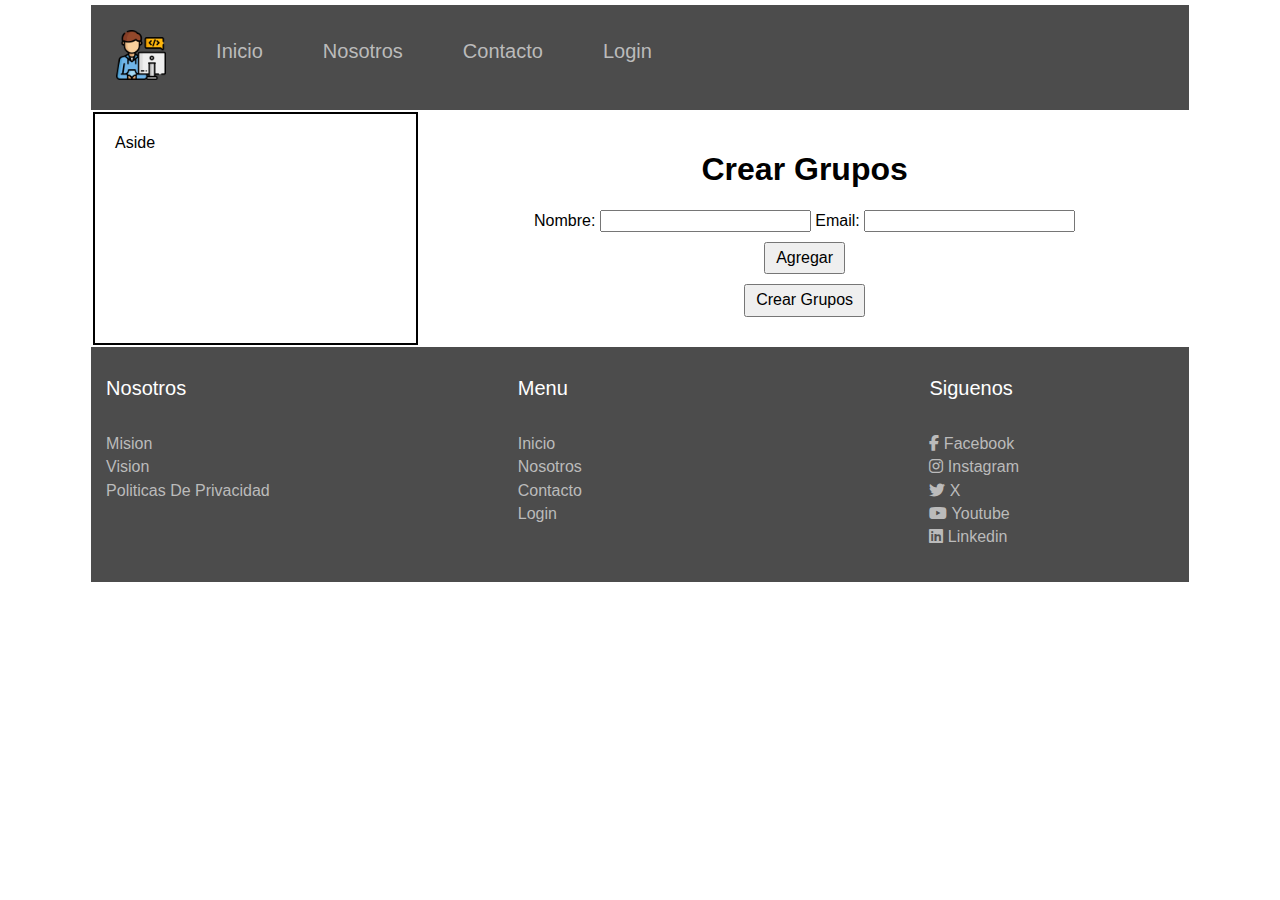
==== index.html @ ab0f19cb "commit" ====
<!DOCTYPE html>
<html lang="es">
    <head>
        <meta charset="UTF-8">
        <meta name="viewport" content="width=device-width, initial-scale=1.0">
        <!--Se linkea el favicon-->
        <link rel="icon" href="./src/nodejs.svg" type="image/x-icon"/>
        <!--Documentos de CSS Linkeado-->
        <link rel="stylesheet" href="./Design/normalized.css">
        <link rel="stylesheet" href="./Design/style.css"/>
        <link rel="stylesheet" href="https://cdnjs.cloudflare.com/ajax/libs/font-awesome/6.5.2/css/all.min.css">
        <!--Documento de JavaScrip Linkeado-->
        <script src="./Func/index.js"></script>
        <title>Proyecto Curso Fullstack Codo a Codo 2024</title>
    </head>
    <body>
        <div id="container">
            <header id="header">
                <nav id="nav">
                     <ul id="ul">
                        <li class="brand">
                            <img src="./src/grupo1.png" alt="grupo1">
                        </li>
                        <li><a href="index.html">Inicio</a></li>
                        <li><a href="./pages/nosotros.html">Nosotros</a></li>
                        <li><a href="./pages/contacto.html">Contacto</a></li>
                        <li><a href="./pages/login.html">Login</a></li>
                    </ul>
                </nav>
            </header>
            <main id="main">
                <aside id="aside">Aside</aside>
                <div class="form">
                    <h1>Crear Grupos</h1>
                    <form id="grupoForm">
                        <label for="nombre">Nombre:</label>
                        <input type="text" id="nombre" required>
                        <label for="email">Email:</label>
                        <input type="email" id="email" required>
                        <button type="submit">Agregar</button>
                    </form>
                    <button id="crearGrupo">Crear Grupos</button>
                    <div id="grupoVisualizacion"></div>
                </div>
            </main>
            
            <footer id="footer">
                <div id="containerfoot">
                    <div id="footer-rows">
                        <div id="footer-links">
                            <h4>Nosotros</h4>
                            <ul>
                                <li><a href="./pages/mision.html">Mision</a></li>
                                <li><a href="./pages/vision.html">Vision</a></li>
                                <li><a href="./pages/politicas.html">Politicas de privacidad</a></li>
                            </ul>
                        </div>
                        <div id="footer-links">
                            <h4>Menu</h4>
                            <ul id="ul">
                                <li><a href="./index.html">Inicio</a></li>
                                <li><a href="./pages/nosotros.html">Nosotros</a></li>
                                <li><a href="./pages/contacto.html">Contacto</a></li>
                                <li><a href="./pages/login.html">Login</a></li>
                            </ul>
                        </div>
                        <div id="footer-links">
                            <h4>Siguenos</h4>
                            <ul>
                                <li><a href="#"><i class="fab fa-facebook-f"></i> Facebook</a></li>
                                <li><a href="#"><i class="fab fa-instagram"></i> Instagram</a></li>
                                <li><a href="#"><i class="fab fa-twitter"></i> X</a></li>
                                <li><a href="#"><i class="fab fa-youtube"></i> Youtube</a></li>
                                <li><a href="#"><i class="fab fa-linkedin"></i> Linkedin</a></li>
                            </ul>
                        </div>
                    </div>
                </div>
            </footer>
        </div>
    </body>
</html>
---- Design/normalized.css ----
/*! normalize.css v8.0.1 | MIT License | github.com/necolas/normalize.css */

/* Document
   ========================================================================== */

/**
 * 1. Correct the line height in all browsers.
 * 2. Prevent adjustments of font size after orientation changes in iOS.
 */

 html {
    line-height: 1.15; /* 1 */
    -webkit-text-size-adjust: 100%; /* 2 */
  }
  
  /* Sections
     ========================================================================== */
  
  /**
   * Remove the margin in all browsers.
   */
  
  body {
    margin: 0;
  }
  
  /**
   * Render the `main` element consistently in IE.
   */
  
  main {
    display: block;
  }
  
  /**
   * Correct the font size and margin on `h1` elements within `section` and
   * `article` contexts in Chrome, Firefox, and Safari.
   */
  
  h1 {
    font-size: 2em;
    margin: 0.67em 0;
  }
  
  /* Grouping content
     ========================================================================== */
  
  /**
   * 1. Add the correct box sizing in Firefox.
   * 2. Show the overflow in Edge and IE.
   */
  
  hr {
    box-sizing: content-box; /* 1 */
    height: 0; /* 1 */
    overflow: visible; /* 2 */
  }
  
  /**
   * 1. Correct the inheritance and scaling of font size in all browsers.
   * 2. Correct the odd `em` font sizing in all browsers.
   */
  
  pre {
    font-family: monospace, monospace; /* 1 */
    font-size: 1em; /* 2 */
  }
  
  /* Text-level semantics
     ========================================================================== */
  
  /**
   * Remove the gray background on active links in IE 10.
   */
  
  a {
    background-color: transparent;
  }
  
  /**
   * 1. Remove the bottom border in Chrome 57-
   * 2. Add the correct text decoration in Chrome, Edge, IE, Opera, and Safari.
   */
  
  abbr[title] {
    border-bottom: none; /* 1 */
    text-decoration: underline; /* 2 */
    text-decoration: underline dotted; /* 2 */
  }
  
  /**
   * Add the correct font weight in Chrome, Edge, and Safari.
   */
  
  b,
  strong {
    font-weight: bolder;
  }
  
  /**
   * 1. Correct the inheritance and scaling of font size in all browsers.
   * 2. Correct the odd `em` font sizing in all browsers.
   */
  
  code,
  kbd,
  samp {
    font-family: monospace, monospace; /* 1 */
    font-size: 1em; /* 2 */
  }
  
  /**
   * Add the correct font size in all browsers.
   */
  
  small {
    font-size: 80%;
  }
  
  /**
   * Prevent `sub` and `sup` elements from affecting the line height in
   * all browsers.
   */
  
  sub,
  sup {
    font-size: 75%;
    line-height: 0;
    position: relative;
    vertical-align: baseline;
  }
  
  sub {
    bottom: -0.25em;
  }
  
  sup {
    top: -0.5em;
  }
  
  /* Embedded content
     ========================================================================== */
  
  /**
   * Remove the border on images inside links in IE 10.
   */
  
  img {
    border-style: none;
  }
  
  /* Forms
     ========================================================================== */
  
  /**
   * 1. Change the font styles in all browsers.
   * 2. Remove the margin in Firefox and Safari.
   */
  
  button,
  input,
  optgroup,
  select,
  textarea {
    font-family: inherit; /* 1 */
    font-size: 100%; /* 1 */
    line-height: 1.15; /* 1 */
    margin: 0; /* 2 */
  }
  
  /**
   * Show the overflow in IE.
   * 1. Show the overflow in Edge.
   */
  
  button,
  input { /* 1 */
    overflow: visible;
  }
  
  /**
   * Remove the inheritance of text transform in Edge, Firefox, and IE.
   * 1. Remove the inheritance of text transform in Firefox.
   */
  
  button,
  select { /* 1 */
    text-transform: none;
  }
  
  /**
   * Correct the inability to style clickable types in iOS and Safari.
   */
  
  button,
  [type="button"],
  [type="reset"],
  [type="submit"] {
    -webkit-appearance: button;
  }
  
  /**
   * Remove the inner border and padding in Firefox.
   */
  
  button::-moz-focus-inner,
  [type="button"]::-moz-focus-inner,
  [type="reset"]::-moz-focus-inner,
  [type="submit"]::-moz-focus-inner {
    border-style: none;
    padding: 0;
  }
  
  /**
   * Restore the focus styles unset by the previous rule.
   */
  
  button:-moz-focusring,
  [type="button"]:-moz-focusring,
  [type="reset"]:-moz-focusring,
  [type="submit"]:-moz-focusring {
    outline: 1px dotted ButtonText;
  }
  
  /**
   * Correct the padding in Firefox.
   */
  
  fieldset {
    padding: 0.35em 0.75em 0.625em;
  }
  
  /**
   * 1. Correct the text wrapping in Edge and IE.
   * 2. Correct the color inheritance from `fieldset` elements in IE.
   * 3. Remove the padding so developers are not caught out when they zero out
   *    `fieldset` elements in all browsers.
   */
  
  legend {
    box-sizing: border-box; /* 1 */
    color: inherit; /* 2 */
    display: table; /* 1 */
    max-width: 100%; /* 1 */
    padding: 0; /* 3 */
    white-space: normal; /* 1 */
  }
  
  /**
   * Add the correct vertical alignment in Chrome, Firefox, and Opera.
   */
  
  progress {
    vertical-align: baseline;
  }
  
  /**
   * Remove the default vertical scrollbar in IE 10+.
   */
  
  textarea {
    overflow: auto;
  }
  
  /**
   * 1. Add the correct box sizing in IE 10.
   * 2. Remove the padding in IE 10.
   */
  
  [type="checkbox"],
  [type="radio"] {
    box-sizing: border-box; /* 1 */
    padding: 0; /* 2 */
  }
  
  /**
   * Correct the cursor style of increment and decrement buttons in Chrome.
   */
  
  [type="number"]::-webkit-inner-spin-button,
  [type="number"]::-webkit-outer-spin-button {
    height: auto;
  }
  
  /**
   * 1. Correct the odd appearance in Chrome and Safari.
   * 2. Correct the outline style in Safari.
   */
  
  [type="search"] {
    -webkit-appearance: textfield; /* 1 */
    outline-offset: -2px; /* 2 */
  }
  
  /**
   * Remove the inner padding in Chrome and Safari on macOS.
   */
  
  [type="search"]::-webkit-search-decoration {
    -webkit-appearance: none;
  }
  
  /**
   * 1. Correct the inability to style clickable types in iOS and Safari.
   * 2. Change font properties to `inherit` in Safari.
   */
  
  ::-webkit-file-upload-button {
    -webkit-appearance: button; /* 1 */
    font: inherit; /* 2 */
  }
  
  /* Interactive
     ========================================================================== */
  
  /*
   * Add the correct display in Edge, IE 10+, and Firefox.
   */
  
  details {
    display: block;
  }
  
  /*
   * Add the correct display in all browsers.
   */
  
  summary {
    display: list-item;
  }
  
  /* Misc
     ========================================================================== */
  
  /**
   * Add the correct display in IE 10+.
   */
  
  template {
    display: none;
  }
  
  /**
   * Add the correct display in IE 10.
   */
  
  [hidden] {
    display: none;
  }
---- Design/style.css ----
*{
    margin: 0;
    padding: 0;
    box-sizing:border-box;
    list-style: none;
}

body{
    font-family: sans-serif;
    text-transform: capitalize;
}
#container{
    display: flex;
    flex-flow: column;
    width: 93%;
    margin: 0 auto;
    padding: 5px;
}

#header {
    background: rgba(0,0,0,0.7);
    width: 93%;
    z-index: 100;
    display: flex;
    justify-content: space-between;
    align-items: center;
    margin: 0 auto;
}

nav {
    float: left;
    margin: 5px;
}

nav ul {
    list-style: none;
    overflow: hidden;
}

nav ul li {
    float: left;
    font-family: Arial, Helvetica, sans-serif;;
    font-size: 20px;
}

nav ul li a {
    display: block; 
    padding: 30px;
    color: #bbbbbb;
    text-decoration: none;
    transition: all .3s ease;
}

nav ul li a:hover {
    background: #eca023;
    padding-left: 35px;
    color: #fff;

}


#main{
    display: grid;
    width: 93%;
    margin: 0 auto;
    grid-template-columns: 30% 70%;

}

.form{
    max-width: 600px;
    margin: 0 auto;
    padding: 20px;
    text-align: center;
}

input, button {
    margin-bottom: 10px;
}


button {
    padding: 5px 10px;
}

.group {
    border: 1px solid #ccc;
    padding: 10px;
    margin-bottom: 10px;
}
#aside{
    padding: 20px;
    margin: 2px;
    border: 2px solid black;
}

#principal{
    padding: 20px;
    margin: 2px;
    border: 2px solid black;
}

#footer{
    background: rgba(0,0,0,0.7);
    width: 93%;
    padding: auto;
    align-items: center;
    margin: 0 auto;
}

#containerfoot{
    max-width: 1200px;
    margin: 0 auto;

}

#footer-rows{
    display: flex;
    flex-wrap: wrap;
    justify-content: space-between;
}

#footer-links{
    width: 25%;
    padding: 30px 15px;
}

#footer-links h4{
    font-size: 20px;
    color: #fff;
    margin-bottom: 25px;
    font-weight: 500;
    padding-bottom: 10px;
    display: inline-block;
}

#footer-links ul li a{
    font-size: 16px;
    color: #bbbbbb ;
    text-decoration: none;
    display: block;
    margin-bottom: 5px;
    transition: all .50s ease;
}

#footer-links ul li a:hover {
    background: #eca023;
    padding-left: 6px;
    color: #fff;
}

.brand img{
    width: 70px;
    padding: 10px;
    margin: 10px;
    
}
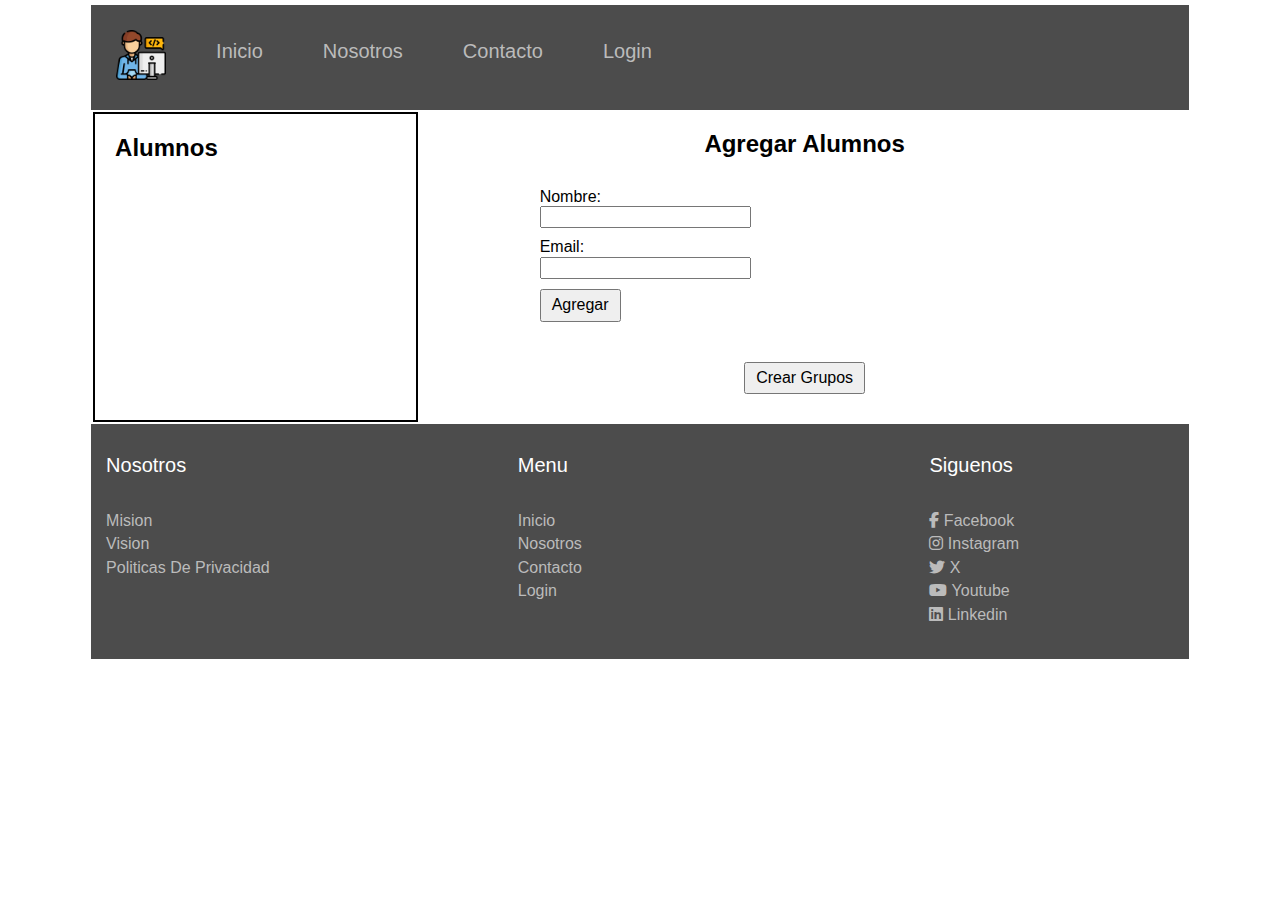
==== commit 19cccf26: "Funciones" ====
--- a/index.html
+++ b/index.html
@@ -29,18 +29,20 @@
                 </nav>
             </header>
             <main id="main">
-                <aside id="aside">Aside</aside>
+                <aside id="aside">
+                    <h2>Alumnos</h2>
+                    <div id="alumnos"></div>
+                </aside>
                 <div class="form">
-                    <h1>Crear Grupos</h1>
-                    <form id="grupoForm">
-                        <label for="nombre">Nombre:</label>
-                        <input type="text" id="nombre" required>
-                        <label for="email">Email:</label>
-                        <input type="email" id="email" required>
-                        <button type="submit">Agregar</button>
-                    </form>
-                    <button id="crearGrupo">Crear Grupos</button>
-                    <div id="grupoVisualizacion"></div>
+                    <h2>Agregar Alumnos</h2>
+                        <form id="grupoForm">
+                            <label for="nombre">Nombre:</label>
+                            <input type="text" id="nombre" required>
+                            <label for="email">Email:</label>
+                            <input type="email" id="email" required>
+                            <button id="bagregar" onclick="agregarAlumnos()">Agregar</button>
+                        </form>
+                    <button id="crearGrupo" onclick="grupoVisualizacion()">Crear Grupos</button>
                 </div>
             </main>
             
@@ -78,5 +80,6 @@
                 </div>
             </footer>
         </div>
+
     </body>
 </html>
--- a/Design/style.css
+++ b/Design/style.css
@@ -156,3 +156,9 @@
     
 }
 
+#grupoForm{
+    width: 25%;
+    padding: 30px 15px;
+    display: flex;
+    flex-wrap: wrap;
+}
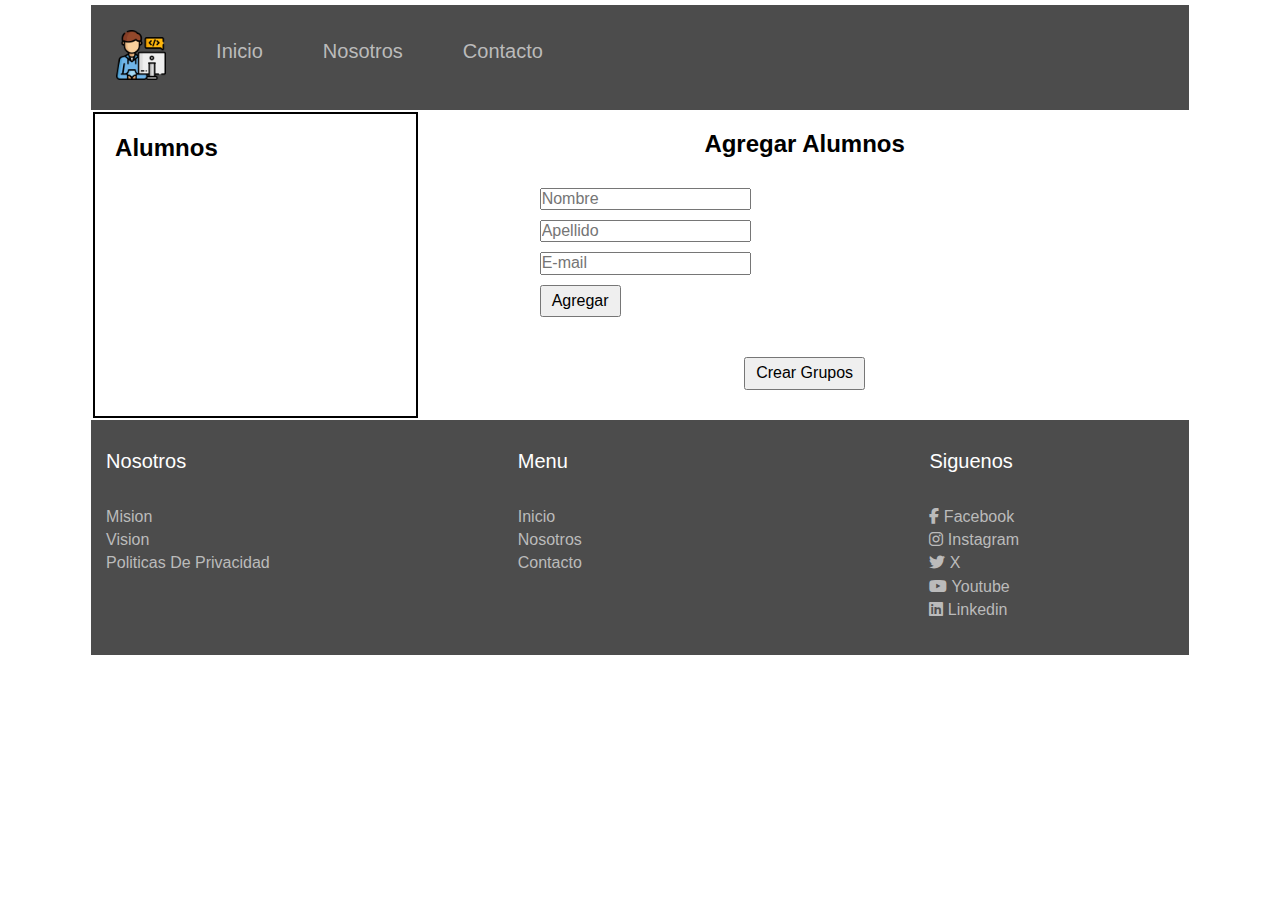
==== commit 1041c6ac: "commit 2" ====
--- a/index.html
+++ b/index.html
@@ -24,22 +24,24 @@
                         <li><a href="index.html">Inicio</a></li>
                         <li><a href="./pages/nosotros.html">Nosotros</a></li>
                         <li><a href="./pages/contacto.html">Contacto</a></li>
-                        <li><a href="./pages/login.html">Login</a></li>
+                        <!--<li><a href="./pages/login.html">Login</a></li>-->
                     </ul>
                 </nav>
             </header>
             <main id="main">
                 <aside id="aside">
                     <h2>Alumnos</h2>
-                    <div id="alumnos"></div>
+                    <br>
+                    <div id="nombreM"></div>
+                    <div id="apellidoM"></div>
+                    <div id="emailM"></div>
                 </aside>
                 <div class="form">
                     <h2>Agregar Alumnos</h2>
                         <form id="grupoForm">
-                            <label for="nombre">Nombre:</label>
-                            <input type="text" id="nombre" required>
-                            <label for="email">Email:</label>
-                            <input type="email" id="email" required>
+                            <input type="text" id="nombre" placeholder="Nombre" required>
+                            <input type="text" id="apellido" placeholder="Apellido" required>
+                            <input type="email" id="email" placeholder="E-mail" required>
                             <button id="bagregar" onclick="agregarAlumnos()">Agregar</button>
                         </form>
                     <button id="crearGrupo" onclick="grupoVisualizacion()">Crear Grupos</button>
@@ -63,7 +65,7 @@
                                 <li><a href="./index.html">Inicio</a></li>
                                 <li><a href="./pages/nosotros.html">Nosotros</a></li>
                                 <li><a href="./pages/contacto.html">Contacto</a></li>
-                                <li><a href="./pages/login.html">Login</a></li>
+                                <!--<li><a href="./pages/login.html">Login</a></li>-->
                             </ul>
                         </div>
                         <div id="footer-links">
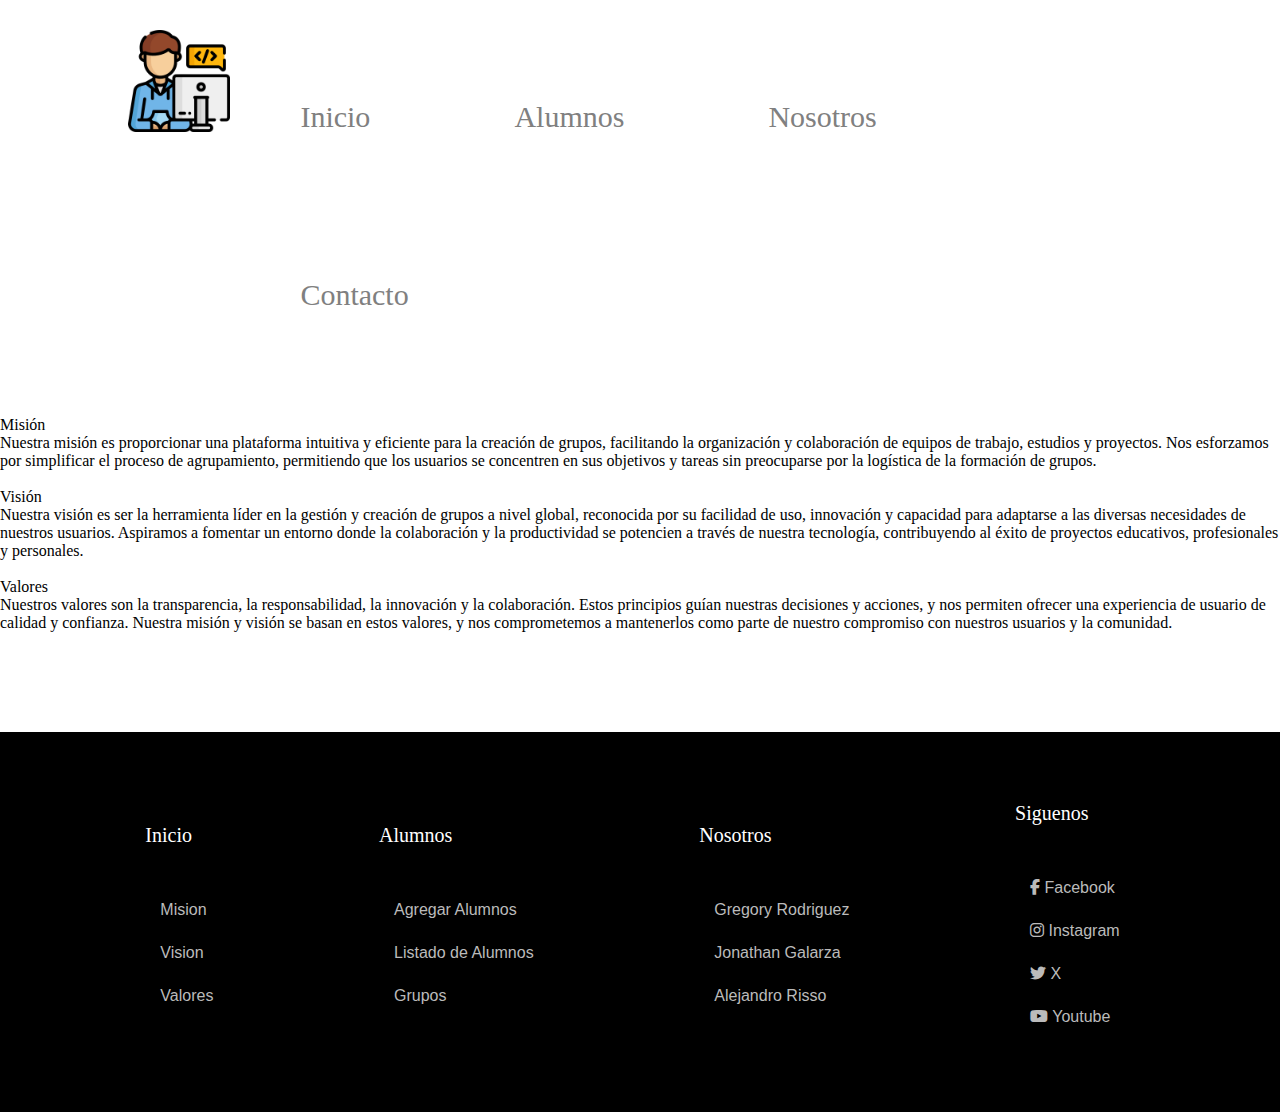
==== commit 7d650999: "Diseño" ====
--- a/index.html
+++ b/index.html
@@ -4,84 +4,108 @@
         <meta charset="UTF-8">
         <meta name="viewport" content="width=device-width, initial-scale=1.0">
         <!--Se linkea el favicon-->
-        <link rel="icon" href="./src/nodejs.svg" type="image/x-icon"/>
+        <link rel="icon" href="/src/nodejs.svg" type="image/x-icon"/>
         <!--Documentos de CSS Linkeado-->
-        <link rel="stylesheet" href="./Design/normalized.css">
-        <link rel="stylesheet" href="./Design/style.css"/>
+        <link rel="stylesheet" href="/Design/style.css"/>
         <link rel="stylesheet" href="https://cdnjs.cloudflare.com/ajax/libs/font-awesome/6.5.2/css/all.min.css">
-        <!--Documento de JavaScrip Linkeado-->
-        <script src="./Func/index.js"></script>
         <title>Proyecto Curso Fullstack Codo a Codo 2024</title>
     </head>
     <body>
         <div id="container">
             <header id="header">
                 <nav id="nav">
-                     <ul id="ul">
-                        <li class="brand">
-                            <img src="./src/grupo1.png" alt="grupo1">
-                        </li>
-                        <li><a href="index.html">Inicio</a></li>
-                        <li><a href="./pages/nosotros.html">Nosotros</a></li>
-                        <li><a href="./pages/contacto.html">Contacto</a></li>
+                        <img class="logo" src="/src/grupo1.png" alt="logo">
+                    <ul id="ul">
+                        <li><a href="../index.html">Inicio</a></li>
+                            <ul class="sub1">
+                                <li><a href="../index.html#Mision">Misión</a></li>
+                                <li><a href="../index.html#Vision">Visión</a></li>
+                                <li><a href="../index.html#Valores">Valores</a></li>
+                            </ul>
+                        <li><a href="/pages/alumnos.html">Alumnos</a></li>
+                            <ul class="sub1">
+                                <li><a href="/pages/alumnos.html">Agregar</a></li>
+                                <li><a href="#">Modificar</a></li>
+                                <li><a href="#">Eliminar</a></li>
+                                <li><a href="/pages/grupos.html">Grupos</a></li></li>
+                            </ul>
+                        <li><a href="/pages/nosotros.html">Nosotros</a></li>
+                            <ul class="sub1">
+                                <li><a href="/pages/nosotros.html#Gregory">Gregory Rodriguez</a></li>
+                                <li><a href="/pages/nosotros.html#Jonathan">Jonathan Galarza</a></li>
+                                <li><a href="/pages/nosotros.html#Alejandro">Alejandro Risso</a></li>
+                            </ul>
+                            
+                        <li><a href="/pages/contacto.html">Contacto</a></li>
                         <!--<li><a href="./pages/login.html">Login</a></li>-->
                     </ul>
                 </nav>
             </header>
             <main id="main">
-                <aside id="aside">
-                    <h2>Alumnos</h2>
-                    <br>
-                    <div id="nombreM"></div>
-                    <div id="apellidoM"></div>
-                    <div id="emailM"></div>
-                </aside>
-                <div class="form">
-                    <h2>Agregar Alumnos</h2>
-                        <form id="grupoForm">
-                            <input type="text" id="nombre" placeholder="Nombre" required>
-                            <input type="text" id="apellido" placeholder="Apellido" required>
-                            <input type="email" id="email" placeholder="E-mail" required>
-                            <button id="bagregar" onclick="agregarAlumnos()">Agregar</button>
-                        </form>
-                    <button id="crearGrupo" onclick="grupoVisualizacion()">Crear Grupos</button>
-                </div>
+                <section id="seccion">
+                    <article>Misión</article>
+                        <p>Nuestra misión es proporcionar una plataforma intuitiva y eficiente para la creación de
+                        grupos, facilitando la organización y colaboración de equipos de trabajo, estudios y
+                        proyectos. Nos esforzamos por simplificar el proceso de agrupamiento, permitiendo que los
+                        usuarios se concentren en sus objetivos y tareas sin preocuparse por la logística de la
+                        formación de grupos.</p>
+                        <br>
+                    <article>Visión</article>
+                        <p>Nuestra visión es ser la herramienta líder en la gestión y creación de grupos a nivel global,
+                        reconocida por su facilidad de uso, innovación y capacidad para adaptarse a las diversas necesidades
+                        de nuestros usuarios. Aspiramos a fomentar un entorno donde la colaboración y la productividad se
+                        potencien a través de nuestra tecnología, contribuyendo al éxito de proyectos educativos,
+                        profesionales y personales.</p>
+                        <br>
+                    <article>Valores</article>
+                        <p>Nuestros valores son la transparencia, la responsabilidad, la innovación y la colaboración.
+                        Estos principios guían nuestras decisiones y acciones, y nos permiten ofrecer una experiencia de
+                        usuario de calidad y confianza. Nuestra misión y visión se basan en estos valores, y nos
+                        comprometemos a mantenerlos como parte de nuestro compromiso con nuestros usuarios y la
+                        comunidad.</p>
+                </section>
             </main>
             
             <footer id="footer">
                 <div id="containerfoot">
-                    <div id="footer-rows">
-                        <div id="footer-links">
-                            <h4>Nosotros</h4>
-                            <ul>
-                                <li><a href="./pages/mision.html">Mision</a></li>
-                                <li><a href="./pages/vision.html">Vision</a></li>
-                                <li><a href="./pages/politicas.html">Politicas de privacidad</a></li>
-                            </ul>
-                        </div>
-                        <div id="footer-links">
-                            <h4>Menu</h4>
-                            <ul id="ul">
-                                <li><a href="./index.html">Inicio</a></li>
-                                <li><a href="./pages/nosotros.html">Nosotros</a></li>
-                                <li><a href="./pages/contacto.html">Contacto</a></li>
-                                <!--<li><a href="./pages/login.html">Login</a></li>-->
-                            </ul>
-                        </div>
-                        <div id="footer-links">
-                            <h4>Siguenos</h4>
-                            <ul>
-                                <li><a href="#"><i class="fab fa-facebook-f"></i> Facebook</a></li>
-                                <li><a href="#"><i class="fab fa-instagram"></i> Instagram</a></li>
-                                <li><a href="#"><i class="fab fa-twitter"></i> X</a></li>
-                                <li><a href="#"><i class="fab fa-youtube"></i> Youtube</a></li>
-                                <li><a href="#"><i class="fab fa-linkedin"></i> Linkedin</a></li>
-                            </ul>
-                        </div>
+                    <div id="footer-links">
+                        <h4>Inicio</h4>
+                        <ul>
+                            <li><a href="/index.html#Mision">Mision</a></li>
+                            <li><a href="/index.html#Vision">Vision</a></li>
+                            <li><a href="/index.html#Valores">Valores</a></li>
+                        </ul>
+                    </div>
+                    <div id="footer-links">
+                        <h4>Alumnos</h4>
+                        <ul>
+                            <li><a href="/pages/alumnos.html">Agregar Alumnos</a></li>
+                            <li><a href="/pages/alumnos.html#Listado">Listado de Alumnos</a></li>
+                            <li><a href="/pages/alumnos.html#Grupos">Grupos</a></li>
+                            <!--<li><a href="./pages/login.html">Login</a></li>-->
+                        </ul>
+                    </div>
+                    <div id="footer-links">
+                        <h4>Nosotros</h4>
+                        <ul>
+                            <li><a href="#">Gregory Rodriguez</a></li>
+                            <li><a href="#">Jonathan Galarza</a></li>
+                            <li><a href="#">Alejandro Risso</a></li>
+                        </ul>
+                    </div>
+                    <div id="footer-links">
+                        <h4>Siguenos</h4>
+                        <ul>
+                            <li><a href="#"><i class="fab fa-facebook-f"></i> Facebook</a></li>
+                            <li><a href="#"><i class="fab fa-instagram"></i> Instagram</a></li>
+                            <li><a href="#"><i class="fab fa-twitter"></i> X</a></li>
+                            <li><a href="#"><i class="fab fa-youtube"></i> Youtube</a></li>
+                        </ul>
                     </div>
                 </div>
             </footer>
         </div>
-
+        <!--Documento de JavaScrip Linkeado-->
+        <script src="/Func/index.js"></script>
     </body>
 </html>
--- a/Design/style.css
+++ b/Design/style.css
@@ -2,85 +2,137 @@
     margin: 0;
     padding: 0;
     box-sizing:border-box;
+}
+
+
+#grupoForm{
+    width: 80%;
+    padding: 30px;
+    background: #24303c;
+    margin: auto;
+    margin-top: 50px;
+    border-radius: 4px;
+    font-family:'Times New Roman', Times, serif;
+    color: white;
+    box-shadow: 7px 13px 37px #000;
+}
+
+#grupoForm h2{
+    font-size: 22px;
+    margin: auto;
+    padding-bottom: 30px;
+}
+
+#grupoForm p{
+    height: 50px;
+    margin: auto;
+    text-align: center;
+    font-size: 15px;
+    line-height: 40px;
+}
+
+#grupoForm a{
+    color: white;
+    text-decoration: underline;
+}
+
+#grupoForm a:hover{
+    color: white;
+    text-decoration: underline;
+}
+
+#bagregar, #crearGrupo, #btEnviar{
+    width: 100%;
+    padding: 12px;
+    background: #1f53c5;
+    border: none;
+    margin: 16px;
+    border-radius: 4px;
+    color: #bbbbbb;;
+    font-size: 16px;
+    cursor: pointer;
+    transition: all .2s ease;
+}
+
+#bagregar:hover{
+    color: white;
+}
+
+#crearGrupo:hover{
+    color: white;
+}
+
+#btEnviar:hover{
+    color: white;
+}
+
+#nombre, #apellido, #email, #consulta{
+    width: 100%;
+    background: #24303c;
+    padding: 10px;
+    border-radius: 4px;
+    margin-bottom: 20px;
+    border: 1px solid #1f53c5;
+    font-family:'Times New Roman', Times, serif ;
+    font-size: 18px;
+}
+
+#container{
+    display: flex;
+    flex-flow: column;
+    width: 100%;
+}
+
+#header {
+    display: flex;
+    align-items: center;
+    flex-wrap: wrap;
+    padding: 30px 10%;
+}
+
+.logo{
+    width: 10%;
+    height: 10%;
+    cursor: pointer;
+}
+
+.logo img{
+    width: 100%;
+    height: 100px;
+    margin: 100px;
+}
+
+#nav{
+    display: flex;
+    flex-wrap: wrap;
+    flex-flow: row;
+}
+
+#nav ul{
     list-style: none;
 }
 
-body{
-    font-family: sans-serif;
-    text-transform: capitalize;
-}
-#container{
-    display: flex;
-    flex-flow: column;
-    width: 93%;
-    margin: 0 auto;
-    padding: 5px;
-}
-
-#header {
-    background: rgba(0,0,0,0.7);
-    width: 93%;
-    z-index: 100;
-    display: flex;
-    justify-content: space-between;
-    align-items: center;
-    margin: 0 auto;
-}
-
-nav {
+#nav ul li{
+    display: inline-block;
+    padding: 40px;
+    margin: 10px;
+    transition: all .2s ease;
+    border-radius: 10px;
+}
+
+
+#nav ul li a{
     float: left;
-    margin: 5px;
-}
-
-nav ul {
-    list-style: none;
-    overflow: hidden;
-}
-
-nav ul li {
-    float: left;
-    font-family: Arial, Helvetica, sans-serif;;
-    font-size: 20px;
-}
-
-nav ul li a {
-    display: block; 
-    padding: 30px;
-    color: #bbbbbb;
-    text-decoration: none;
-    transition: all .3s ease;
-}
-
-nav ul li a:hover {
-    background: #eca023;
-    padding-left: 35px;
-    color: #fff;
-
-}
-
-
-#main{
-    display: grid;
-    width: 93%;
-    margin: 0 auto;
-    grid-template-columns: 30% 70%;
-
-}
-
-.form{
-    max-width: 600px;
-    margin: 0 auto;
-    padding: 20px;
-    text-align: center;
-}
-
-input, button {
-    margin-bottom: 10px;
-}
-
-
-button {
-    padding: 5px 10px;
+    font-size: 30px;
+    margin: 20px;
+    text-decoration: none;
+    color: gray;
+    transition: all .1s ease;
+}
+
+#nav ul li a:hover{
+    color: #000;
+    text-decoration: none;
 }
 
 .group {
@@ -88,41 +140,42 @@
     padding: 10px;
     margin-bottom: 10px;
 }
-#aside{
-    padding: 20px;
-    margin: 2px;
-    border: 2px solid black;
-}
 
 #principal{
     padding: 20px;
     margin: 2px;
     border: 2px solid black;
-}
+    width: auto;
+}
+
+
 
 #footer{
-    background: rgba(0,0,0,0.7);
-    width: 93%;
-    padding: auto;
+    background: #000;
+    margin-top: 100px;
+    text-decoration: none;
+}
+
+#containerfoot{
+    display: flex;
+    justify-content:space-around;
     align-items: center;
-    margin: 0 auto;
-}
-
-#containerfoot{
-    max-width: 1200px;
-    margin: 0 auto;
-
-}
-
-#footer-rows{
-    display: flex;
-    flex-wrap: wrap;
-    justify-content: space-between;
-}
-
-#footer-links{
-    width: 25%;
-    padding: 30px 15px;
+    padding: 20px;
+    flex-flow: wrap;
+    margin: 50px;
+}
+
+
+#footer-links ul{
+    list-style: none;
+    overflow: hidden;
+}
+
+#footer-links ul li {
+    font-family: Arial, Helvetica, sans-serif;;
+    font-size: 20px;
+    padding: 5px;
+    margin: 10px;
 }
 
 #footer-links h4{
@@ -138,22 +191,16 @@
     font-size: 16px;
     color: #bbbbbb ;
     text-decoration: none;
-    display: block;
+
     margin-bottom: 5px;
     transition: all .50s ease;
 }
 
 #footer-links ul li a:hover {
-    background: #eca023;
+    background: #1f53c5;
     padding-left: 6px;
     color: #fff;
-}
-
-.brand img{
-    width: 70px;
-    padding: 10px;
-    margin: 10px;
-    
+    text-decoration: none;
 }
 
 #grupoForm{
@@ -162,3 +209,41 @@
     display: flex;
     flex-wrap: wrap;
 }
+
+#main{
+    display: flex;
+}
+
+#aside{
+    width: auto;
+    margin-left: 150px;
+}
+
+#aside ul{
+    list-style: none;
+}
+
+#aside ul li {
+    display: block;
+    transition: all .2s ease;
+}
+
+
+#aside ul li a{
+    padding: 30px;
+    margin: 30px;
+    display: block;
+    text-decoration: none;
+    color: #ccc;
+    background: #1f53c5;
+    transition: all .1s ease;
+    border-radius: 20px;
+}
+
+#aside ul li a:hover{
+    color: #fff;
+}
+
+.sub1{
+    display: none;
+}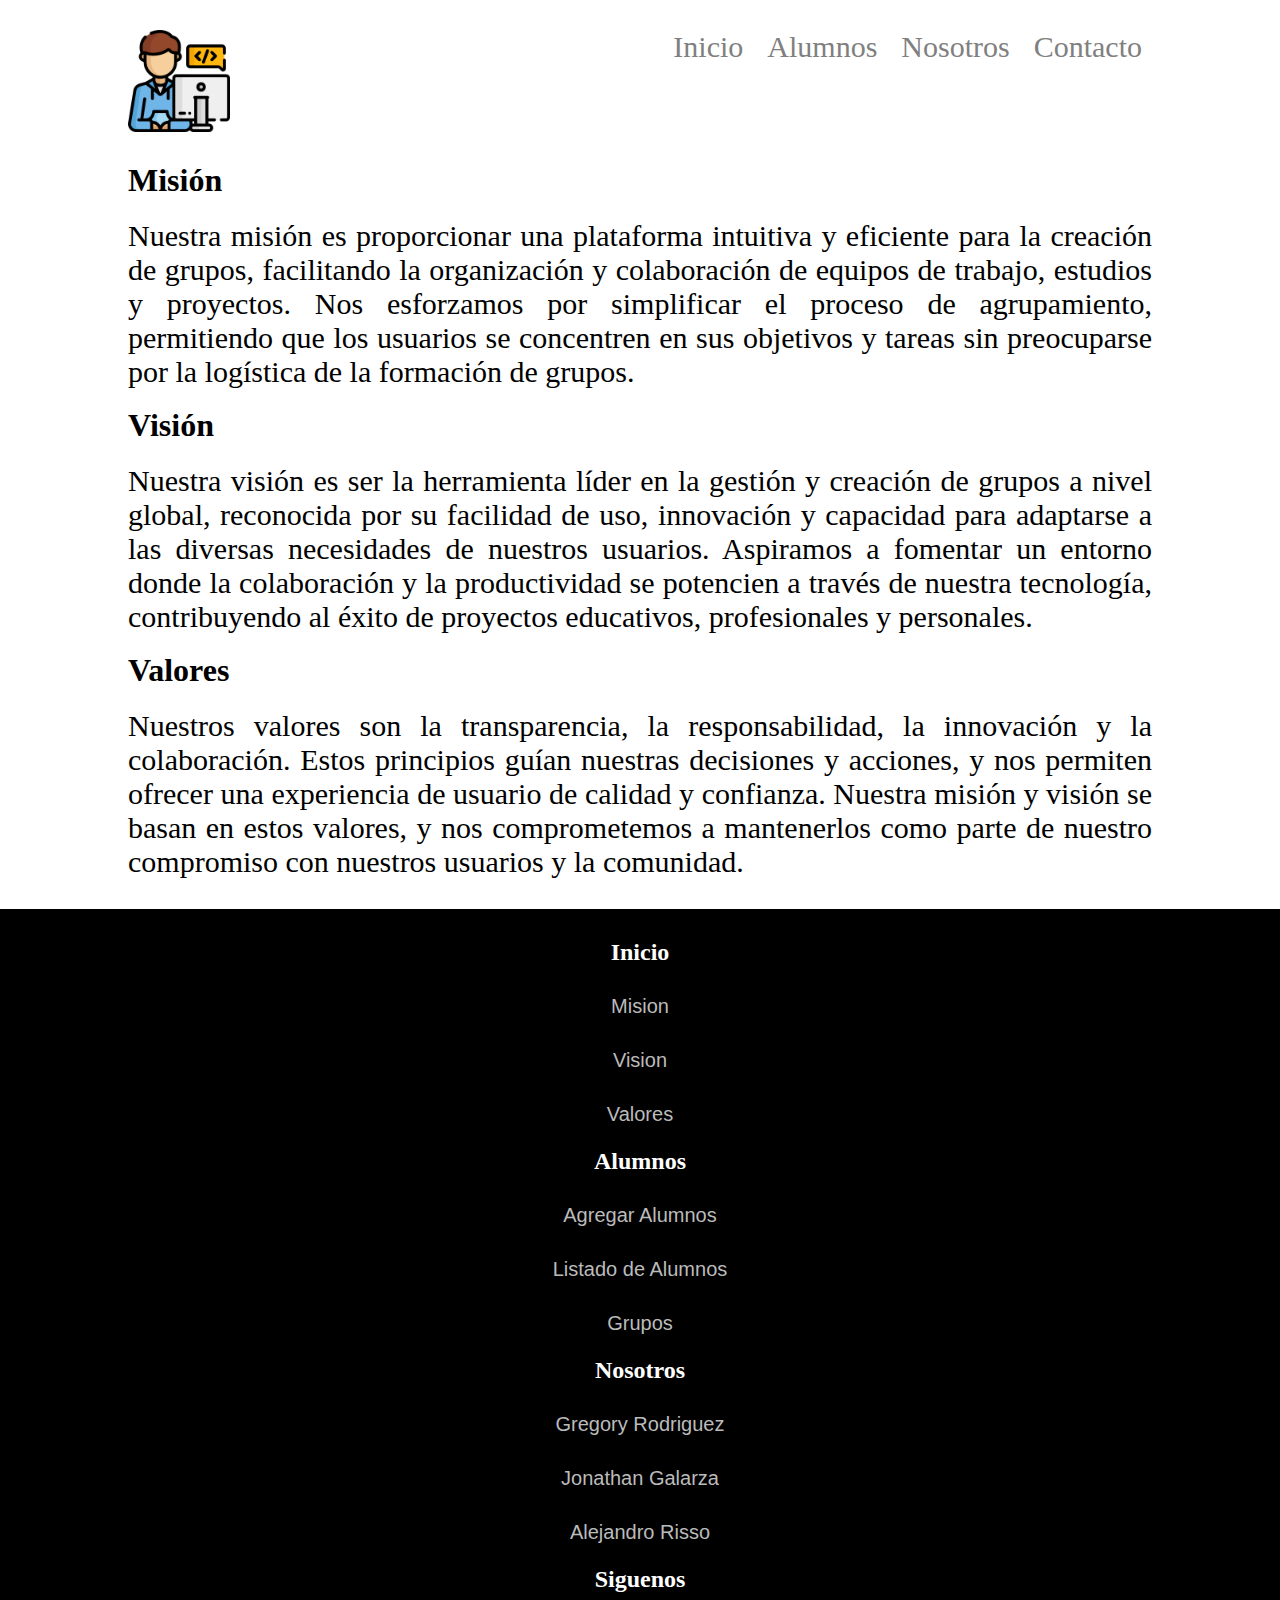
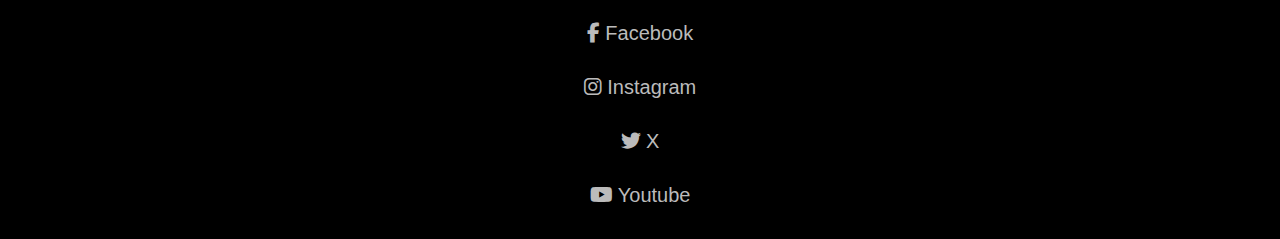
==== commit b34ffc83: "Merge pull request #8 from kniball4726/Jonathan" ====
--- a/index.html
+++ b/index.html
@@ -4,33 +4,33 @@
         <meta charset="UTF-8">
         <meta name="viewport" content="width=device-width, initial-scale=1.0">
         <!--Se linkea el favicon-->
-        <link rel="icon" href="/src/nodejs.svg" type="image/x-icon"/>
+        <link rel="icon" href="/src/grupo1.png" type="image/x-icon"/>
         <!--Documentos de CSS Linkeado-->
         <link rel="stylesheet" href="/Design/style.css"/>
         <link rel="stylesheet" href="https://cdnjs.cloudflare.com/ajax/libs/font-awesome/6.5.2/css/all.min.css">
-        <title>Proyecto Curso Fullstack Codo a Codo 2024</title>
+        <title>AlumnAPP</title>
     </head>
     <body>
         <div id="container">
             <header id="header">
                 <nav id="nav">
                         <img class="logo" src="/src/grupo1.png" alt="logo">
-                    <ul id="ul">
+                    <ul>
                         <li><a href="../index.html">Inicio</a></li>
-                            <ul class="sub1">
+                            <ul>
                                 <li><a href="../index.html#Mision">Misión</a></li>
                                 <li><a href="../index.html#Vision">Visión</a></li>
                                 <li><a href="../index.html#Valores">Valores</a></li>
                             </ul>
                         <li><a href="/pages/alumnos.html">Alumnos</a></li>
-                            <ul class="sub1">
+                            <ul>
                                 <li><a href="/pages/alumnos.html">Agregar</a></li>
                                 <li><a href="#">Modificar</a></li>
                                 <li><a href="#">Eliminar</a></li>
                                 <li><a href="/pages/grupos.html">Grupos</a></li></li>
                             </ul>
                         <li><a href="/pages/nosotros.html">Nosotros</a></li>
-                            <ul class="sub1">
+                            <ul>
                                 <li><a href="/pages/nosotros.html#Gregory">Gregory Rodriguez</a></li>
                                 <li><a href="/pages/nosotros.html#Jonathan">Jonathan Galarza</a></li>
                                 <li><a href="/pages/nosotros.html#Alejandro">Alejandro Risso</a></li>
@@ -43,21 +43,21 @@
             </header>
             <main id="main">
                 <section id="seccion">
-                    <article>Misión</article>
+                    <article id="Mision"><h1>Misión</h1></article>
                         <p>Nuestra misión es proporcionar una plataforma intuitiva y eficiente para la creación de
                         grupos, facilitando la organización y colaboración de equipos de trabajo, estudios y
                         proyectos. Nos esforzamos por simplificar el proceso de agrupamiento, permitiendo que los
                         usuarios se concentren en sus objetivos y tareas sin preocuparse por la logística de la
                         formación de grupos.</p>
                         <br>
-                    <article>Visión</article>
+                    <article id="Vision"><h1>Visión</h1></article>
                         <p>Nuestra visión es ser la herramienta líder en la gestión y creación de grupos a nivel global,
                         reconocida por su facilidad de uso, innovación y capacidad para adaptarse a las diversas necesidades
                         de nuestros usuarios. Aspiramos a fomentar un entorno donde la colaboración y la productividad se
                         potencien a través de nuestra tecnología, contribuyendo al éxito de proyectos educativos,
                         profesionales y personales.</p>
                         <br>
-                    <article>Valores</article>
+                    <article id="Valores"><h1>Valores</h1></article>
                         <p>Nuestros valores son la transparencia, la responsabilidad, la innovación y la colaboración.
                         Estos principios guían nuestras decisiones y acciones, y nos permiten ofrecer una experiencia de
                         usuario de calidad y confianza. Nuestra misión y visión se basan en estos valores, y nos
@@ -71,9 +71,9 @@
                     <div id="footer-links">
                         <h4>Inicio</h4>
                         <ul>
-                            <li><a href="/index.html#Mision">Mision</a></li>
-                            <li><a href="/index.html#Vision">Vision</a></li>
-                            <li><a href="/index.html#Valores">Valores</a></li>
+                            <li><a href="#Mision">Mision</a></li>
+                            <li><a href="#Vision">Vision</a></li>
+                            <li><a href="#Valores">Valores</a></li>
                         </ul>
                     </div>
                     <div id="footer-links">
--- a/Design/style.css
+++ b/Design/style.css
@@ -1,3 +1,5 @@
+@media (max-width: 480px){
+    
 *{
     margin: 0;
     padding: 0;
@@ -84,28 +86,23 @@
 }
 
 #header {
-    display: flex;
-    align-items: center;
-    flex-wrap: wrap;
     padding: 30px 10%;
 }
 
 .logo{
     width: 10%;
     height: 10%;
-    cursor: pointer;
 }
 
 .logo img{
-    width: 100%;
-    height: 100px;
-    margin: 100px;
+    width: 10%;
 }
 
 #nav{
     display: flex;
-    flex-wrap: wrap;
     flex-flow: row;
+    justify-content: space-between;
+    width: 100%;
 }
 
 #nav ul{
@@ -113,18 +110,17 @@
 }
 
 #nav ul li{
-    display: inline-block;
-    padding: 40px;
+    display: inline;
+    padding: 5px;
+    margin: 5px;
+}
+
+
+#nav ul li a{
+
+    text-align: justify;
+    font-size: 10px;
     margin: 10px;
-    transition: all .2s ease;
-    border-radius: 10px;
-}
-
-
-#nav ul li a{
-    float: left;
-    font-size: 30px;
-    margin: 20px;
     text-decoration: none;
     color: gray;
     transition: all .1s ease;
@@ -132,7 +128,7 @@
 
 #nav ul li a:hover{
     color: #000;
-    text-decoration: none;
+    font-size: 12px;
 }
 
 .group {
@@ -151,48 +147,45 @@
 
 
 #footer{
+    width: 100%;
     background: #000;
-    margin-top: 100px;
+    margin: auto;
     text-decoration: none;
 }
 
 #containerfoot{
-    display: flex;
-    justify-content:space-around;
-    align-items: center;
+    text-align: center;
     padding: 20px;
-    flex-flow: wrap;
-    margin: 50px;
+    margin: auto;
 }
 
 
 #footer-links ul{
+    margin: auto;
     list-style: none;
-    overflow: hidden;
 }
 
 #footer-links ul li {
     font-family: Arial, Helvetica, sans-serif;;
     font-size: 20px;
     padding: 5px;
-    margin: 10px;
+    margin: auto;
 }
 
 #footer-links h4{
+    padding: 10px;
+    margin: auto;
     font-size: 20px;
     color: #fff;
-    margin-bottom: 25px;
-    font-weight: 500;
-    padding-bottom: 10px;
-    display: inline-block;
+    display: block;
 }
 
 #footer-links ul li a{
+    margin: auto;
+    padding: 30px;
     font-size: 16px;
     color: #bbbbbb ;
     text-decoration: none;
-
-    margin-bottom: 5px;
     transition: all .50s ease;
 }
 
@@ -204,7 +197,7 @@
 }
 
 #grupoForm{
-    width: 25%;
+    width: 60%;
     padding: 30px 15px;
     display: flex;
     flex-wrap: wrap;
@@ -212,38 +205,784 @@
 
 #main{
     display: flex;
+    flex-wrap: wrap;
+    flex-flow: column;
+    justify-content: center;
+    padding-bottom: 30px;
 }
 
 #aside{
-    width: auto;
-    margin-left: 150px;
+    width: 100%;
+    padding: 30px;
+    margin: 30px;
 }
 
 #aside ul{
     list-style: none;
 }
 
-#aside ul li {
+#seccion{
+    text-align: justify;
+    width: 80%;
+    margin: 0 auto;
+}
+
+article{
+    width: 100%;
+    margin: 0 auto;
+    padding-bottom: 20px;
+    font-size: 20px;
+}
+
+#seccion article p{
+    text-justify: inter-word;
+}
+
+
+#nav ul ul{
+    display: none;
+}
+
+
+}
+
+/*Medida tablets*/
+@media (min-width: 481px) and (max-width: 768px){
+        
+*{
+    margin: 0;
+    padding: 0;
+    box-sizing:border-box;
+}
+
+
+#grupoForm{
+    width: 80%;
+    padding: 30px;
+    background: #24303c;
+    margin: auto;
+    margin-top: 50px;
+    border-radius: 4px;
+    font-family:'Times New Roman', Times, serif;
+    color: white;
+    box-shadow: 7px 13px 37px #000;
+}
+
+#grupoForm h2{
+    font-size: 22px;
+    margin: auto;
+    padding-bottom: 30px;
+}
+
+#grupoForm p{
+    height: 50px;
+    margin: auto;
+    text-align: center;
+    font-size: 15px;
+    line-height: 40px;
+}
+
+#grupoForm a{
+    color: white;
+    text-decoration: underline;
+}
+
+#grupoForm a:hover{
+    color: white;
+    text-decoration: underline;
+}
+
+#bagregar, #crearGrupo, #btEnviar{
+    width: 100%;
+    padding: 12px;
+    background: #1f53c5;
+    border: none;
+    margin: 16px;
+    border-radius: 4px;
+    color: #bbbbbb;;
+    font-size: 16px;
+    cursor: pointer;
+    transition: all .2s ease;
+}
+
+#bagregar:hover{
+    color: white;
+}
+
+#crearGrupo:hover{
+    color: white;
+}
+
+#btEnviar:hover{
+    color: white;
+}
+
+#nombre, #apellido, #email, #consulta{
+    width: 100%;
+    background: #24303c;
+    padding: 10px;
+    border-radius: 4px;
+    margin-bottom: 20px;
+    border: 1px solid #1f53c5;
+    font-family:'Times New Roman', Times, serif ;
+    font-size: 18px;
+}
+
+#container{
+    display: flex;
+    flex-flow: column;
+    width: 100%;
+}
+
+#header {
+    padding: 30px 10%;
+}
+
+.logo{
+    width: 10%;
+    height: 10%;
+}
+
+.logo img{
+    width: 10%;
+}
+
+#nav{
+    display: flex;
+    flex-flow: row;
+    justify-content: space-between;
+    width: 100%;
+}
+
+#nav ul{
+    list-style: none;
+}
+
+#nav ul li{
+    display: inline;
+    padding: 5px;
+    margin: 5px;
+}
+
+
+#nav ul li a{
+
+    text-align: justify;
+    font-size: 10px;
+    margin: 10px;
+    text-decoration: none;
+    color: gray;
+    transition: all .1s ease;
+}
+
+#nav ul li a:hover{
+    color: #000;
+    font-size: 12px;
+}
+
+.group {
+    border: 1px solid #ccc;
+    padding: 10px;
+    margin-bottom: 10px;
+}
+
+#principal{
+    padding: 20px;
+    margin: 2px;
+    border: 2px solid black;
+    width: auto;
+}
+
+
+
+#footer{
+    width: 100%;
+    background: #000;
+    margin: auto;
+    text-decoration: none;
+}
+
+#containerfoot{
+    text-align: center;
+    padding: 20px;
+    margin: auto;
+}
+
+
+#footer-links ul{
+    margin: auto;
+    list-style: none;
+}
+
+#footer-links ul li {
+    font-family: Arial, Helvetica, sans-serif;;
+    font-size: 20px;
+    padding: 5px;
+    margin: auto;
+}
+
+#footer-links h4{
+    padding: 10px;
+    margin: auto;
+    font-size: 20px;
+    color: #fff;
     display: block;
-    transition: all .2s ease;
-}
-
-
-#aside ul li a{
+}
+
+#footer-links ul li a{
+    margin: auto;
+    padding: 30px;
+    font-size: 16px;
+    color: #bbbbbb ;
+    text-decoration: none;
+    transition: all .50s ease;
+}
+
+#footer-links ul li a:hover {
+    background: #1f53c5;
+    padding-left: 6px;
+    color: #fff;
+    text-decoration: none;
+}
+
+#grupoForm{
+    width: 60%;
+    padding: 30px 15px;
+    display: flex;
+    flex-wrap: wrap;
+}
+
+#main{
+    display: flex;
+    flex-wrap: wrap;
+    flex-flow: column;
+    justify-content: center;
+    padding-bottom: 30px;
+}
+
+#aside{
+    width: 100%;
     padding: 30px;
     margin: 30px;
-    display: block;
-    text-decoration: none;
-    color: #ccc;
-    background: #1f53c5;
-    transition: all .1s ease;
-    border-radius: 20px;
-}
-
-#aside ul li a:hover{
-    color: #fff;
-}
-
-.sub1{
+}
+
+#aside ul{
+    list-style: none;
+}
+
+#seccion{
+    text-align: justify;
+    width: 80%;
+    margin: 0 auto;
+}
+
+article{
+    width: 100%;
+    margin: 0 auto;
+    padding-bottom: 20px;
+    font-size: 20px;
+}
+
+#seccion article p{
+    text-justify: inter-word;
+}
+
+
+#nav ul ul{
     display: none;
+}
+
+}
+
+/*Medida laptop*/
+@media (min-width: 769px) and (max-width: 1200px){
+    
+    *{
+        margin: 0;
+        padding: 0;
+        box-sizing:border-box;
+    }
+    
+    
+    #grupoForm{
+        width: 80%;
+        padding: 30px;
+        background: #24303c;
+        margin: auto;
+        margin-top: 50px;
+        border-radius: 4px;
+        font-family:'Times New Roman', Times, serif;
+        color: white;
+        box-shadow: 7px 13px 37px #000;
+    }
+    
+    #grupoForm h2{
+        font-size: 22px;
+        margin: auto;
+        padding-bottom: 30px;
+    }
+    
+    #grupoForm p{
+        height: 50px;
+        margin: auto;
+        text-align: center;
+        font-size: 15px;
+        line-height: 40px;
+    }
+    
+    #grupoForm a{
+        color: white;
+        text-decoration: underline;
+    }
+    
+    #grupoForm a:hover{
+        color: white;
+        text-decoration: underline;
+    }
+    
+    #bagregar, #crearGrupo, #btEnviar{
+        width: 100%;
+        padding: 12px;
+        background: #1f53c5;
+        border: none;
+        margin: 16px;
+        border-radius: 4px;
+        color: #bbbbbb;;
+        font-size: 16px;
+        cursor: pointer;
+        transition: all .2s ease;
+    }
+    
+    #bagregar:hover{
+        color: white;
+    }
+    
+    #crearGrupo:hover{
+        color: white;
+    }
+    
+    #btEnviar:hover{
+        color: white;
+    }
+    
+    #nombre, #apellido, #email, #consulta{
+        width: 100%;
+        background: #24303c;
+        padding: 10px;
+        border-radius: 4px;
+        margin-bottom: 20px;
+        border: 1px solid #1f53c5;
+        font-family:'Times New Roman', Times, serif ;
+        font-size: 20px;
+    }
+    
+    #container{
+        display: flex;
+        flex-flow: column;
+        width: 100%;
+    }
+    
+    #header {
+        padding: 30px 10%;
+    }
+    
+    .logo{
+        width: 10%;
+        height: 10%;
+    }
+    
+    .logo img{
+        width: 10%;
+    }
+    
+    #nav{
+        display: flex;
+        flex-flow: row;
+        justify-content: space-between;
+        width: 100%;
+    }
+    
+    #nav ul{
+        list-style: none;
+    }
+    
+    #nav ul li{
+        display: inline;
+        padding: 5px;
+        margin: 5px;
+    }
+    
+    
+    #nav ul li a{
+    
+        text-align: justify;
+        font-size: 22px;
+        margin: auto;
+        text-decoration: none;
+        color: gray;
+        transition: all .1s ease;
+    }
+    
+    #nav ul li a:hover{
+        color: #000;
+        font-size: 24px;
+    }
+    
+    .group {
+        border: 1px solid #ccc;
+        padding: 10px;
+        margin-bottom: 10px;
+    }
+    
+    #principal{
+        padding: 20px;
+        margin: 2px;
+        border: 2px solid black;
+        width: auto;
+    }
+    
+    
+    
+    #footer{
+        width: 100%;
+        background: #000;
+        margin: auto;
+        text-decoration: none;
+    }
+    
+    #containerfoot{
+        text-align: center;
+        padding: 20px;
+        margin: auto;
+    }
+    
+    
+    #footer-links ul{
+        margin: auto;
+        list-style: none;
+    }
+    
+    #footer-links ul li {
+        font-family: Arial, Helvetica, sans-serif;;
+        font-size: 24px;
+        padding: 5px;
+        margin: auto;
+    }
+    
+    #footer-links h4{
+        padding: 10px;
+        margin: auto;
+        font-size: 24px;
+        color: #fff;
+        display: block;
+    }
+    
+    #footer-links ul li a{
+        margin: auto;
+        padding: 30px;
+        font-size: 20px;
+        color: #bbbbbb ;
+        text-decoration: none;
+        transition: all .50s ease;
+    }
+    
+    #footer-links ul li a:hover {
+        background: #1f53c5;
+        padding-left: 6px;
+        color: #fff;
+        text-decoration: none;
+    }
+    
+    #grupoForm{
+        width: 60%;
+        padding: 30px 15px;
+        display: flex;
+        flex-wrap: wrap;
+    }
+    
+    #main{
+        display: flex;
+        flex-wrap: wrap;
+        flex-flow: column;
+        justify-content: center;
+        padding-bottom: 30px;
+    }
+    
+    #aside{
+        width: 100%;
+        padding: 30px;
+        margin: 30px;
+    }
+    
+    #aside ul{
+        list-style: none;
+    }
+    
+    #seccion{
+        text-align: justify;
+        width: 80%;
+        margin: 0 auto;
+    }
+    
+    article{
+        width: 100%;
+        margin: 0 auto;
+        padding-bottom: 20px;
+        font-size: 24px;
+    }
+    
+    #seccion p{
+        font-size: 24px;
+        text-align: justify;
+        text-justify: inter-word;
+    }
+    
+    
+    #nav ul ul{
+        display: none;
+    }
+    
+}
+
+/*PC + TV*/
+@media (min-width: 1200px){
+    *{
+        margin: 0;
+        padding: 0;
+        box-sizing:border-box;
+    }
+    
+    
+    #grupoForm{
+        width: 80%;
+        padding: 30px;
+        background: #24303c;
+        margin: auto;
+        margin-top: 50px;
+        border-radius: 4px;
+        font-family:'Times New Roman', Times, serif;
+        color: white;
+        box-shadow: 7px 13px 37px #000;
+    }
+    
+    #grupoForm h2{
+        font-size: 25px;
+        margin: auto;
+        padding-bottom: 30px;
+    }
+    
+    #grupoForm p{
+        height: 50px;
+        margin: auto;
+        text-align: center;
+        font-size: 20px;
+        line-height: 40px;
+    }
+    
+    #grupoForm a{
+        color: white;
+        text-decoration: underline;
+    }
+    
+    #grupoForm a:hover{
+        color: white;
+        text-decoration: underline;
+    }
+    
+    #bagregar, #crearGrupo, #btEnviar{
+        width: 100%;
+        padding: 12px;
+        background: #1f53c5;
+        border: none;
+        margin: 16px;
+        border-radius: 4px;
+        color: #bbbbbb;;
+        font-size: 16px;
+        cursor: pointer;
+        transition: all .2s ease;
+    }
+    
+    #bagregar:hover{
+        color: white;
+    }
+    
+    #crearGrupo:hover{
+        color: white;
+    }
+    
+    #btEnviar:hover{
+        color: white;
+    }
+    
+    #nombre, #apellido, #email, #consulta{
+        width: 100%;
+        background: #24303c;
+        padding: 10px;
+        border-radius: 4px;
+        margin-bottom: 20px;
+        border: 1px solid #1f53c5;
+        font-family:'Times New Roman', Times, serif ;
+        font-size: 20px;
+    }
+    
+    #container{
+        display: flex;
+        flex-flow: column;
+        width: 100%;
+    }
+    
+    #header {
+        padding: 30px 10%;
+    }
+    
+    .logo{
+        width: 10%;
+        height: 10%;
+    }
+    
+    .logo img{
+        width: 10%;
+    }
+    
+    #nav{
+        display: flex;
+        flex-flow: row;
+        justify-content: space-between;
+        width: 100%;
+    }
+    
+    #nav ul{
+        list-style: none;
+    }
+    
+    #nav ul li{
+        display: inline;
+        padding: 5px;
+        margin: 5px;
+    }
+    
+    
+    #nav ul li a{
+    
+        text-align: justify;
+        font-size: 30px;
+        margin: auto;
+        text-decoration: none;
+        color: gray;
+        transition: all .1s ease;
+    }
+    
+    #nav ul li a:hover{
+        color: #000;
+        font-size: 24px;
+    }
+    
+    .group {
+        border: 1px solid #ccc;
+        padding: 10px;
+        margin-bottom: 10px;
+    }
+    
+    
+    #footer{
+        width: 100%;
+        background: #000;
+        margin: auto;
+        text-decoration: none;
+    }
+    
+    #containerfoot{
+        text-align: center;
+        padding: 20px;
+        margin: auto;
+    }
+    
+    
+    #footer-links ul{
+        margin: auto;
+        list-style: none;
+    }
+    
+    #footer-links ul li {
+        font-family: Arial, Helvetica, sans-serif;;
+        font-size: 30px;
+        padding: 10px;
+        margin: auto;
+    }
+    
+    #footer-links h4{
+        padding: 10px;
+        margin: auto;
+        font-size: 24px;
+        color: #fff;
+        display: block;
+    }
+    
+    #footer-links ul li a{
+        margin: auto;
+        padding: 30px;
+        font-size: 20px;
+        color: #bbbbbb ;
+        text-decoration: none;
+        transition: all .50s ease;
+    }
+    
+    #footer-links ul li a:hover {
+        background: #1f53c5;
+        padding-left: 6px;
+        color: #fff;
+        text-decoration: none;
+    }
+    
+    #grupoForm{
+        width: 60%;
+        padding: 30px 15px;
+        display: flex;
+        flex-wrap: wrap;
+    }
+    
+    #main{
+        display: flex;
+        flex-wrap: wrap;
+        flex-flow: column;
+        justify-content: center;
+        padding-bottom: 30px;
+    }
+    
+    #aside{
+        width: 100%;
+        padding: 30px;
+        margin: 30px;
+    }
+    
+    #aside ul{
+        list-style: none;
+    }
+
+    
+    #seccion{
+        text-align: justify;
+        width: 80%;
+        margin: 0 auto;
+    }
+    
+    article{
+        width: 100%;
+        margin: 0 auto;
+        padding-bottom: 20px;
+    }
+    
+    #seccion p{
+        text-align: justify;
+        font-size: 30px;
+        text-justify: inter-word;
+    }
+    
+    
+    #nav ul ul{
+        display: none;
+    }
+    
+}
+
 }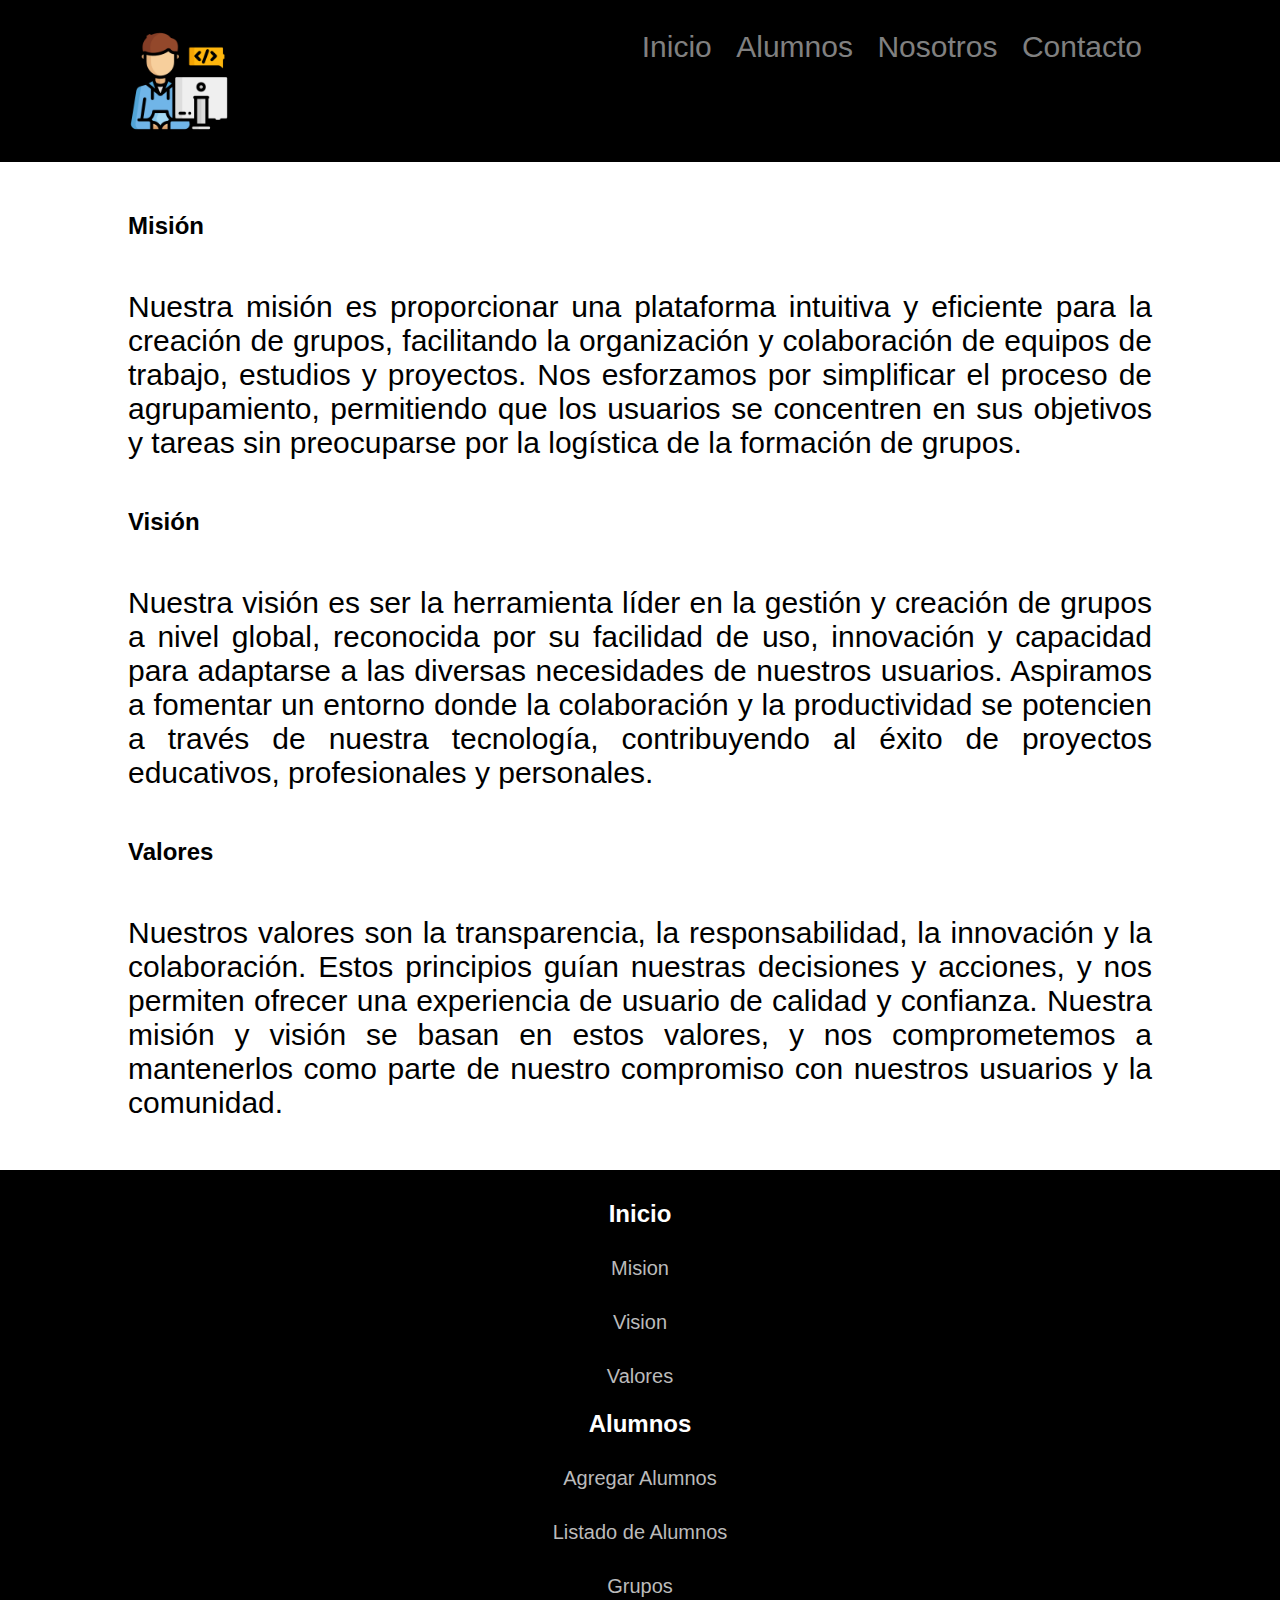
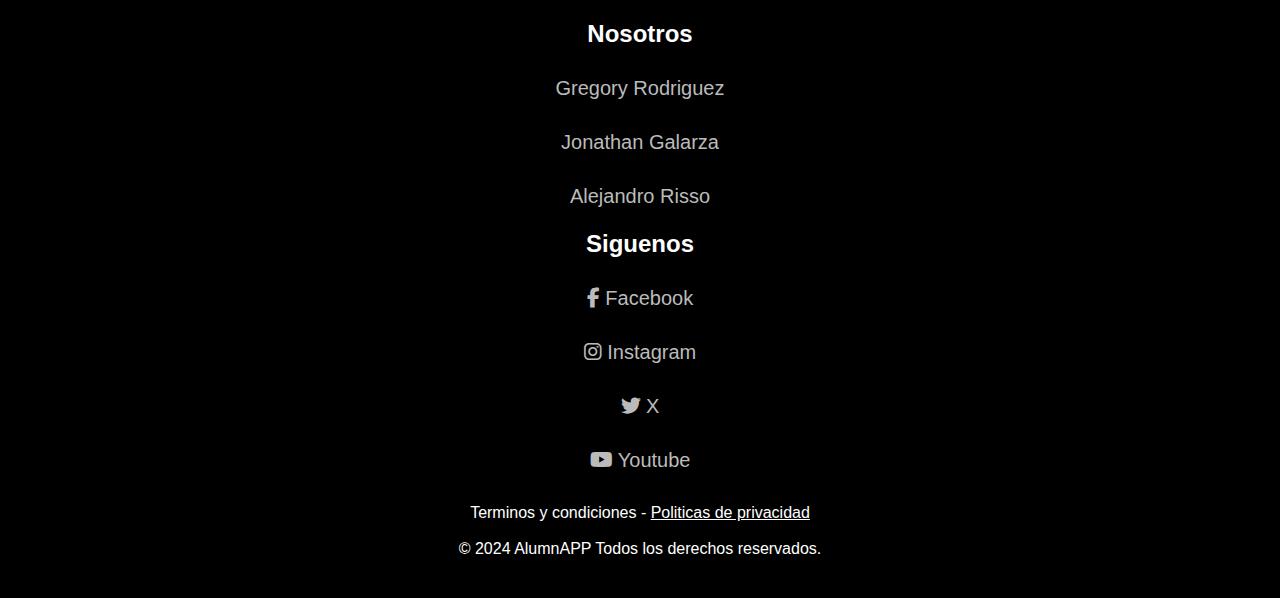
==== commit 40cb20cc: "Merge pull request #9 from kniball4726/Jonathan" ====
--- a/index.html
+++ b/index.html
@@ -43,21 +43,21 @@
             </header>
             <main id="main">
                 <section id="seccion">
-                    <article id="Mision"><h1>Misión</h1></article>
+                    <article id="Mision"><h2>Misión</h2></article>
                         <p>Nuestra misión es proporcionar una plataforma intuitiva y eficiente para la creación de
                         grupos, facilitando la organización y colaboración de equipos de trabajo, estudios y
                         proyectos. Nos esforzamos por simplificar el proceso de agrupamiento, permitiendo que los
                         usuarios se concentren en sus objetivos y tareas sin preocuparse por la logística de la
                         formación de grupos.</p>
                         <br>
-                    <article id="Vision"><h1>Visión</h1></article>
+                    <article id="Vision"><h2>Visión</h2></article>
                         <p>Nuestra visión es ser la herramienta líder en la gestión y creación de grupos a nivel global,
                         reconocida por su facilidad de uso, innovación y capacidad para adaptarse a las diversas necesidades
                         de nuestros usuarios. Aspiramos a fomentar un entorno donde la colaboración y la productividad se
                         potencien a través de nuestra tecnología, contribuyendo al éxito de proyectos educativos,
                         profesionales y personales.</p>
                         <br>
-                    <article id="Valores"><h1>Valores</h1></article>
+                    <article id="Valores"><h2>Valores</h2></article>
                         <p>Nuestros valores son la transparencia, la responsabilidad, la innovación y la colaboración.
                         Estos principios guían nuestras decisiones y acciones, y nos permiten ofrecer una experiencia de
                         usuario de calidad y confianza. Nuestra misión y visión se basan en estos valores, y nos
@@ -88,9 +88,9 @@
                     <div id="footer-links">
                         <h4>Nosotros</h4>
                         <ul>
-                            <li><a href="#">Gregory Rodriguez</a></li>
-                            <li><a href="#">Jonathan Galarza</a></li>
-                            <li><a href="#">Alejandro Risso</a></li>
+                            <li><a href="/pages/nosotros.html#Gregory">Gregory Rodriguez</a></li>
+                            <li><a href="/pages/nosotros.html#Jonathan">Jonathan Galarza</a></li>
+                            <li><a href="/pages/nosotros.html#Alejandro">Alejandro Risso</a></li>
                         </ul>
                     </div>
                     <div id="footer-links">
@@ -102,6 +102,11 @@
                             <li><a href="#"><i class="fab fa-youtube"></i> Youtube</a></li>
                         </ul>
                     </div>
+                    <div class="marca">
+                        <p>Terminos y condiciones - <a href="/pages/politicas.html">Politicas de privacidad</a></p>
+                        <br>
+                        <p>© 2024 AlumnAPP Todos los derechos reservados.</p>
+                    </div>
                 </div>
             </footer>
         </div>
--- a/Design/style.css
+++ b/Design/style.css
@@ -1,6 +1,8 @@
 @media (max-width: 480px){
     
 *{
+    
+    font-family: Arial, Helvetica, sans-serif;
     margin: 0;
     padding: 0;
     box-sizing:border-box;
@@ -14,12 +16,12 @@
     margin: auto;
     margin-top: 50px;
     border-radius: 4px;
-    font-family:'Times New Roman', Times, serif;
     color: white;
     box-shadow: 7px 13px 37px #000;
 }
 
 #grupoForm h2{
+
     font-size: 22px;
     margin: auto;
     padding-bottom: 30px;
@@ -58,24 +60,27 @@
 
 #bagregar:hover{
     color: white;
-}
+    padding: 14px;
+}
+
 
 #crearGrupo:hover{
     color: white;
+    padding: 14px;
 }
 
 #btEnviar:hover{
     color: white;
-}
-
-#nombre, #apellido, #email, #consulta{
+    padding: 14px;
+}
+
+#nombre, #apellido, #email, #consulta, #dni{
     width: 100%;
     background: #24303c;
     padding: 10px;
     border-radius: 4px;
     margin-bottom: 20px;
     border: 1px solid #1f53c5;
-    font-family:'Times New Roman', Times, serif ;
     font-size: 18px;
 }
 
@@ -87,6 +92,7 @@
 
 #header {
     padding: 30px 10%;
+    background: #000;
 }
 
 .logo{
@@ -114,7 +120,6 @@
     padding: 5px;
     margin: 5px;
 }
-
 
 #nav ul li a{
 
@@ -127,24 +132,9 @@
 }
 
 #nav ul li a:hover{
-    color: #000;
+    color: #fff;
     font-size: 12px;
 }
-
-.group {
-    border: 1px solid #ccc;
-    padding: 10px;
-    margin-bottom: 10px;
-}
-
-#principal{
-    padding: 20px;
-    margin: 2px;
-    border: 2px solid black;
-    width: auto;
-}
-
-
 
 #footer{
     width: 100%;
@@ -166,7 +156,6 @@
 }
 
 #footer-links ul li {
-    font-family: Arial, Helvetica, sans-serif;;
     font-size: 20px;
     padding: 5px;
     margin: auto;
@@ -190,8 +179,17 @@
 }
 
 #footer-links ul li a:hover {
-    background: #1f53c5;
     padding-left: 6px;
+    color: #fff;
+}
+
+.marca{
+    padding: 10px;
+    margin: 10px;
+    color: #fff;
+}
+
+.marca a{
     color: #fff;
     text-decoration: none;
 }
@@ -234,6 +232,11 @@
     font-size: 20px;
 }
 
+article h2{
+    margin: 30px auto;
+}
+
+
 #seccion article p{
     text-justify: inter-word;
 }
@@ -243,6 +246,12 @@
     display: none;
 }
 
+.politicas{
+    text-align: justify;
+    width: 100%;
+    padding: 50px;
+    margin: 10px auto;
+}
 
 }
 
@@ -253,6 +262,7 @@
     margin: 0;
     padding: 0;
     box-sizing:border-box;
+    font-family: 'Times New Roman', Times, serif;
 }
 
 
@@ -263,7 +273,6 @@
     margin: auto;
     margin-top: 50px;
     border-radius: 4px;
-    font-family:'Times New Roman', Times, serif;
     color: white;
     box-shadow: 7px 13px 37px #000;
 }
@@ -307,17 +316,20 @@
 
 #bagregar:hover{
     color: white;
+    padding: 14px;
 }
 
 #crearGrupo:hover{
     color: white;
+    padding: 14px;
 }
 
 #btEnviar:hover{
     color: white;
-}
-
-#nombre, #apellido, #email, #consulta{
+    padding: 14px;
+}
+
+#nombre, #apellido, #email, #consulta, #dni{
     width: 100%;
     background: #24303c;
     padding: 10px;
@@ -336,6 +348,7 @@
 
 #header {
     padding: 30px 10%;
+    background: #000;
 }
 
 .logo{
@@ -376,24 +389,9 @@
 }
 
 #nav ul li a:hover{
-    color: #000;
+    color: #fff;
     font-size: 12px;
 }
-
-.group {
-    border: 1px solid #ccc;
-    padding: 10px;
-    margin-bottom: 10px;
-}
-
-#principal{
-    padding: 20px;
-    margin: 2px;
-    border: 2px solid black;
-    width: auto;
-}
-
-
 
 #footer{
     width: 100%;
@@ -415,7 +413,6 @@
 }
 
 #footer-links ul li {
-    font-family: Arial, Helvetica, sans-serif;;
     font-size: 20px;
     padding: 5px;
     margin: auto;
@@ -439,10 +436,19 @@
 }
 
 #footer-links ul li a:hover {
-    background: #1f53c5;
     padding-left: 6px;
     color: #fff;
+}
+
+.marca{
+    padding: 10px;
+    margin: 10px;
+    color: #fff;
+}
+
+.marca a{
     text-decoration: none;
+    color: #fff;
 }
 
 #grupoForm{
@@ -483,6 +489,11 @@
     font-size: 20px;
 }
 
+article h2{
+    margin: 30px auto;
+}
+
+
 #seccion article p{
     text-justify: inter-word;
 }
@@ -491,6 +502,15 @@
 #nav ul ul{
     display: none;
 }
+
+
+.politicas{
+    text-align: justify;
+    width: 100%;
+    padding: 50px;
+    margin: 10px auto;
+}
+
 
 }
 
@@ -501,6 +521,7 @@
         margin: 0;
         padding: 0;
         box-sizing:border-box;
+        font-family: 'Times New Roman', Times, serif;
     }
     
     
@@ -511,7 +532,6 @@
         margin: auto;
         margin-top: 50px;
         border-radius: 4px;
-        font-family:'Times New Roman', Times, serif;
         color: white;
         box-shadow: 7px 13px 37px #000;
     }
@@ -555,24 +575,26 @@
     
     #bagregar:hover{
         color: white;
+        padding: 14px;
     }
     
     #crearGrupo:hover{
         color: white;
+        padding: 14px;
     }
     
     #btEnviar:hover{
         color: white;
-    }
-    
-    #nombre, #apellido, #email, #consulta{
+        padding: 14px;
+    }
+    
+    #nombre, #apellido, #email, #consulta, #dni{
         width: 100%;
         background: #24303c;
         padding: 10px;
         border-radius: 4px;
         margin-bottom: 20px;
         border: 1px solid #1f53c5;
-        font-family:'Times New Roman', Times, serif ;
         font-size: 20px;
     }
     
@@ -584,6 +606,7 @@
     
     #header {
         padding: 30px 10%;
+        background: #000;
     }
     
     .logo{
@@ -624,24 +647,9 @@
     }
     
     #nav ul li a:hover{
-        color: #000;
+        color: #fff;
         font-size: 24px;
     }
-    
-    .group {
-        border: 1px solid #ccc;
-        padding: 10px;
-        margin-bottom: 10px;
-    }
-    
-    #principal{
-        padding: 20px;
-        margin: 2px;
-        border: 2px solid black;
-        width: auto;
-    }
-    
-    
     
     #footer{
         width: 100%;
@@ -663,7 +671,6 @@
     }
     
     #footer-links ul li {
-        font-family: Arial, Helvetica, sans-serif;;
         font-size: 24px;
         padding: 5px;
         margin: auto;
@@ -687,10 +694,20 @@
     }
     
     #footer-links ul li a:hover {
-        background: #1f53c5;
         padding-left: 6px;
         color: #fff;
+    }
+
+
+    .marca{
+        padding: 10px;
+        margin: 10px;
+        color: #fff;
+    }
+
+    .marca a{
         text-decoration: none;
+        color: #fff;
     }
     
     #grupoForm{
@@ -730,6 +747,10 @@
         padding-bottom: 20px;
         font-size: 24px;
     }
+
+    article h2{
+        margin: 30px auto;
+    }
     
     #seccion p{
         font-size: 24px;
@@ -741,12 +762,22 @@
     #nav ul ul{
         display: none;
     }
-    
+
+    
+    .politicas{
+        text-align: justify;
+        width: 100%;
+        padding: 50px;
+        margin: 10px auto;
+    }
+
 }
 
 /*PC + TV*/
 @media (min-width: 1200px){
     *{
+        
+        font-family: Arial, Helvetica, sans-serif;
         margin: 0;
         padding: 0;
         box-sizing:border-box;
@@ -760,7 +791,6 @@
         margin: auto;
         margin-top: 50px;
         border-radius: 4px;
-        font-family:'Times New Roman', Times, serif;
         color: white;
         box-shadow: 7px 13px 37px #000;
     }
@@ -789,12 +819,14 @@
         text-decoration: underline;
     }
     
+    
     #bagregar, #crearGrupo, #btEnviar{
-        width: 100%;
+        width: 90%;
+        align-content: center;
         padding: 12px;
         background: #1f53c5;
         border: none;
-        margin: 16px;
+        margin: 10px auto;
         border-radius: 4px;
         color: #bbbbbb;;
         font-size: 16px;
@@ -804,24 +836,27 @@
     
     #bagregar:hover{
         color: white;
-    }
+        padding: 14px;
+    }
+    
     
     #crearGrupo:hover{
         color: white;
+        padding: 14px;
     }
     
     #btEnviar:hover{
         color: white;
-    }
-    
-    #nombre, #apellido, #email, #consulta{
+        padding: 14px;
+    }
+    
+    #nombre, #apellido, #email, #consulta, #dni{
         width: 100%;
         background: #24303c;
         padding: 10px;
         border-radius: 4px;
         margin-bottom: 20px;
         border: 1px solid #1f53c5;
-        font-family:'Times New Roman', Times, serif ;
         font-size: 20px;
     }
     
@@ -833,6 +868,7 @@
     
     #header {
         padding: 30px 10%;
+        background: #000;
     }
     
     .logo{
@@ -869,12 +905,12 @@
         margin: auto;
         text-decoration: none;
         color: gray;
-        transition: all .1s ease;
+        transition: all .3s ease;
     }
     
     #nav ul li a:hover{
-        color: #000;
-        font-size: 24px;
+        color: #fff;
+        font-size: 35px;
     }
     
     .group {
@@ -904,7 +940,6 @@
     }
     
     #footer-links ul li {
-        font-family: Arial, Helvetica, sans-serif;;
         font-size: 30px;
         padding: 10px;
         margin: auto;
@@ -928,12 +963,19 @@
     }
     
     #footer-links ul li a:hover {
-        background: #1f53c5;
-        padding-left: 6px;
+        padding-left: 20px;
         color: #fff;
-        text-decoration: none;
-    }
-    
+    }
+    .marca{
+        padding: 10px;
+        margin: 10px;
+        color: #fff;
+    }
+    
+    .marca a{
+        color: #fff;
+    }
+
     #grupoForm{
         width: 60%;
         padding: 30px 15px;
@@ -963,7 +1005,7 @@
     #seccion{
         text-align: justify;
         width: 80%;
-        margin: 0 auto;
+        margin: 20px auto;
     }
     
     article{
@@ -971,6 +1013,11 @@
         margin: 0 auto;
         padding-bottom: 20px;
     }
+
+    article h2{
+        margin: 30px auto;
+    }
+    
     
     #seccion p{
         text-align: justify;
@@ -983,6 +1030,12 @@
         display: none;
     }
     
-}
+    
+    .politicas{
+        text-align: justify;
+        width: 100%;
+        padding: 50px;
+        margin: 10px auto;
+    }
 
 }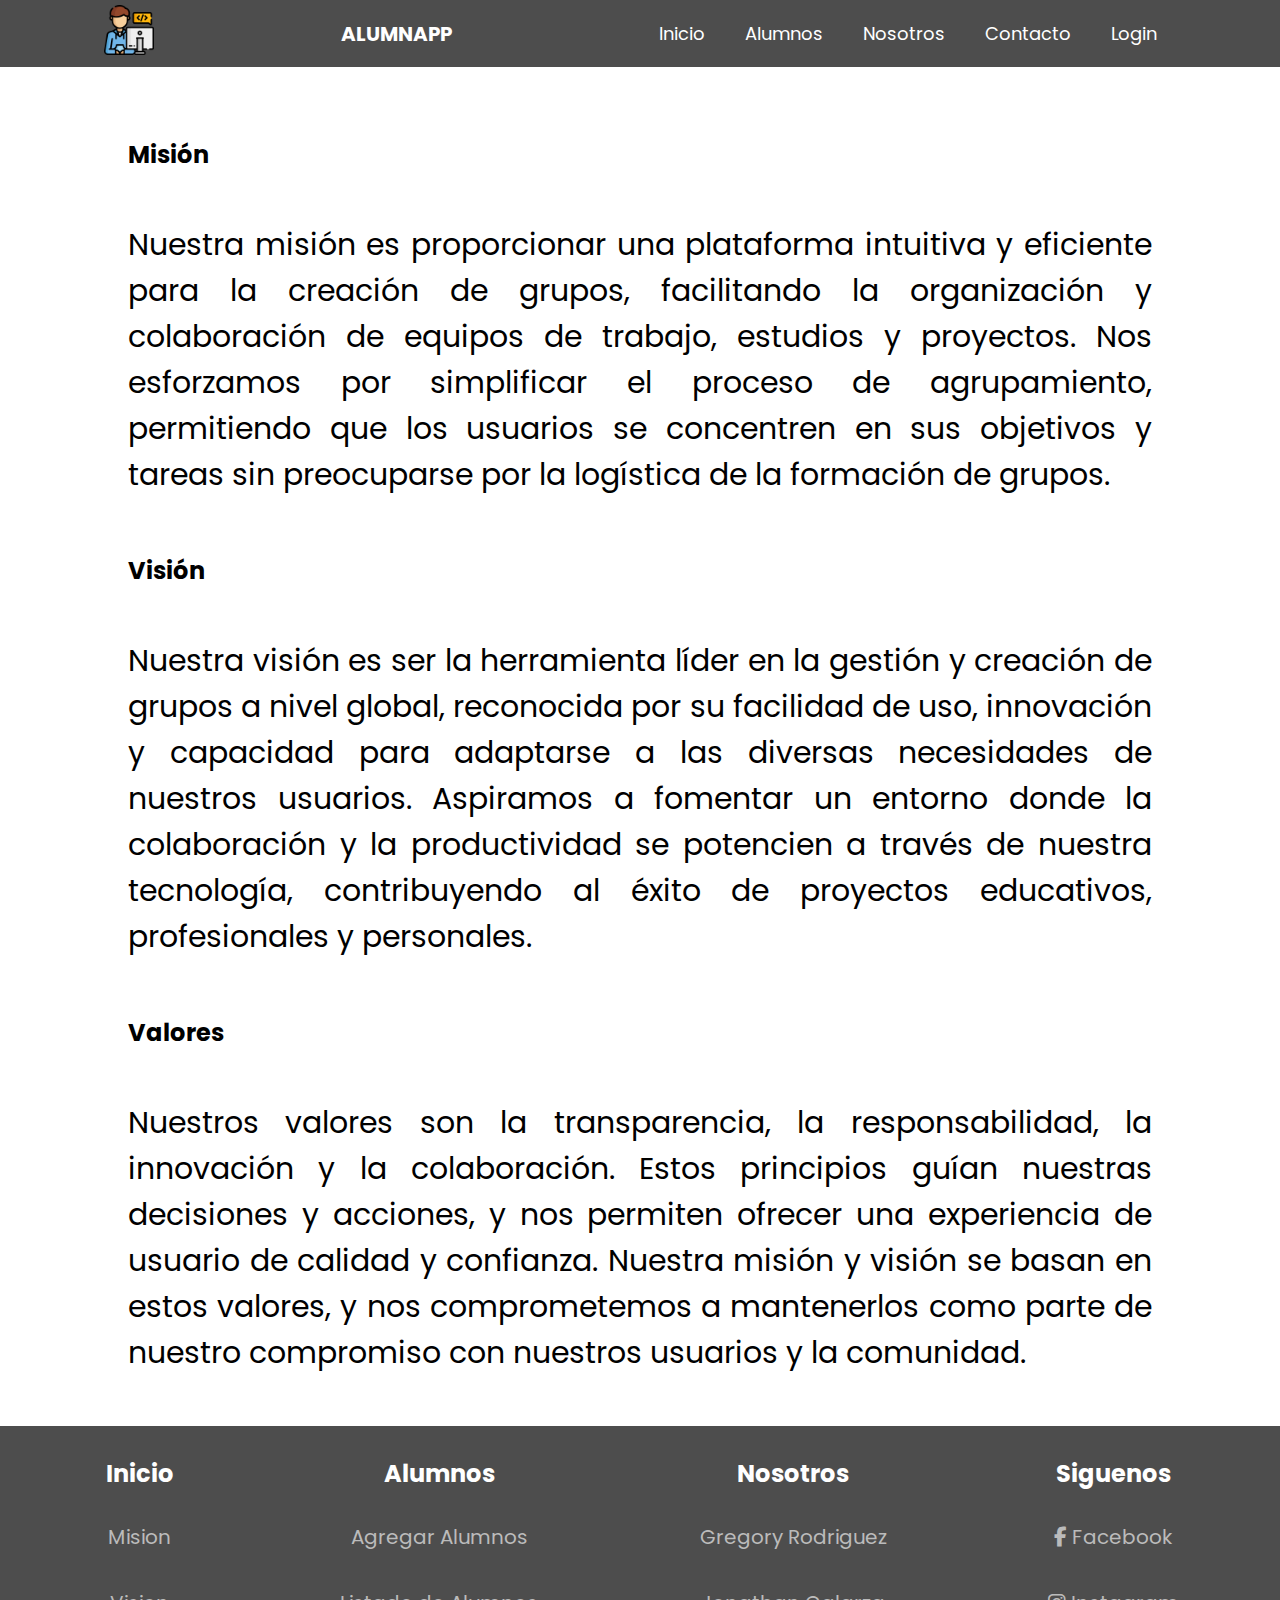
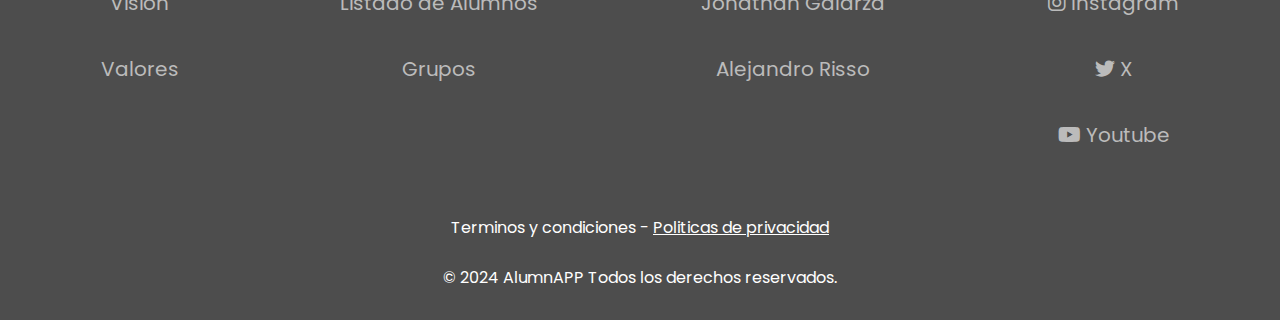
==== commit 38dd07ec: "Nuevo menu y footer" ====
--- a/index.html
+++ b/index.html
@@ -12,32 +12,43 @@
     </head>
     <body>
         <div id="container">
-            <header id="header">
-                <nav id="nav">
-                        <img class="logo" src="/src/grupo1.png" alt="logo">
+            <header class="header">
+                <div><img class="logor" src="/src/grupo1.png"></div>
+                <div class="logo"><a href="/index.html">AlumnAPP</a></div>
+                <input type="checkbox" id="toggle">
+                <label for="toggle"><img class="menu" src="/src/menuresp.png" alt="menu"></label>
+                <nav class="navigation">
                     <ul>
-                        <li><a href="../index.html">Inicio</a></li>
+                        <li><a href="/index.html">Inicio</a>
                             <ul>
-                                <li><a href="../index.html#Mision">Misión</a></li>
-                                <li><a href="../index.html#Vision">Visión</a></li>
-                                <li><a href="../index.html#Valores">Valores</a></li>
+                                <li><a href="/index.html#Mision">Misión</a></li>
+                                <li><a href="/index.html#Vision">Visión</a></li>
+                                <li><a href="/index.html#Valores">Valores</a></li>
                             </ul>
-                        <li><a href="/pages/alumnos.html">Alumnos</a></li>
+                        </li>
+                        <li><a href="/pages/alumnos.html">Alumnos</a>
                             <ul>
-                                <li><a href="/pages/alumnos.html">Agregar</a></li>
-                                <li><a href="#">Modificar</a></li>
-                                <li><a href="#">Eliminar</a></li>
-                                <li><a href="/pages/grupos.html">Grupos</a></li></li>
+                                <li><a href="/pages/alumnos.html">Agregar Alumnos</a></li>
+                                <li><a href="#">Modificar Alumnos</a></li>
+                                <li><a href="#">Eliminar Alumnos</a></li>
                             </ul>
-                        <li><a href="/pages/nosotros.html">Nosotros</a></li>
+                        </li>
+                        <li><a href="/pages/nosotros.html">Nosotros</a>
                             <ul>
                                 <li><a href="/pages/nosotros.html#Gregory">Gregory Rodriguez</a></li>
                                 <li><a href="/pages/nosotros.html#Jonathan">Jonathan Galarza</a></li>
                                 <li><a href="/pages/nosotros.html#Alejandro">Alejandro Risso</a></li>
                             </ul>
-                            
-                        <li><a href="/pages/contacto.html">Contacto</a></li>
-                        <!--<li><a href="./pages/login.html">Login</a></li>-->
+                        </li>
+                        <li><a href="/pages/contacto.html">Contacto</a>
+                            <ul>
+                                <li><a href="#"><i class="fab fa-facebook-f"></i> Facebook</a></li>
+                                <li><a href="#"><i class="fab fa-instagram"></i> Instagram</a></li>
+                                <li><a href="#"><i class="fab fa-twitter"></i> X</a></li>
+                                <li><a href="#"><i class="fab fa-youtube"></i> Youtube</a></li>
+                            </ul>
+                        </li>
+                        <li><a href="#">Login</a></li>
                     </ul>
                 </nav>
             </header>
@@ -102,13 +113,13 @@
                             <li><a href="#"><i class="fab fa-youtube"></i> Youtube</a></li>
                         </ul>
                     </div>
-                    <div class="marca">
-                        <p>Terminos y condiciones - <a href="/pages/politicas.html">Politicas de privacidad</a></p>
-                        <br>
-                        <p>© 2024 AlumnAPP Todos los derechos reservados.</p>
-                    </div>
                 </div>
             </footer>
+            <div class="marca">
+                <p>Terminos y condiciones - <a href="/pages/politicas.html">Politicas de privacidad</a></p>
+                <br>
+                <p>© 2024 AlumnAPP Todos los derechos reservados.</p>
+            </div>
         </div>
         <!--Documento de JavaScrip Linkeado-->
         <script src="/Func/index.js"></script>
--- a/Design/style.css
+++ b/Design/style.css
@@ -1,5 +1,100 @@
+@import url('https://fonts.googleapis.com/css2?family=Poppins:ital,wght@0,100;0,200;0,300;0,400;0,500;0,600;0,700;0,800;0,900;1,100;1,200;1,300;1,400;1,500;1,600;1,700;1,800;1,900&display=swap');
+
 @media (max-width: 480px){
-    
+
+.quienes {
+
+    padding: 25px;
+
+    color: gray;
+
+    text-align: left;
+
+    font-size: 30px;
+
+    position: relative;
+
+    left: 100px;
+
+}
+
+
+
+
+.nosotros{  
+    display: inline-flex;
+
+    justify-content: center;
+
+}
+
+
+
+
+.box{
+
+    text-align: center;
+
+    font-size: 16px;
+
+    padding: 10px;
+
+    width: 100% ;
+
+    height: 100%;
+
+}
+
+
+
+
+.box img{
+    width: 210px ;
+
+    height: 300px;
+
+    margin: 0 100px;
+
+    border-radius:50%;
+
+    max-width: 100%;
+
+    opacity: 0.9;
+
+}
+
+
+
+
+.box a {
+
+text-decoration: none;
+
+color: black;
+}
+
+
+
+
+.box img:hover {
+    opacity: 1 ;
+}
+
+
+
+
+.box h3:hover{
+    color: blue;
+}
+
+
+
+
+.box a:hover {
+    color: blue;
+}
+
+
 *{
     
     font-family: Arial, Helvetica, sans-serif;
@@ -257,531 +352,1024 @@
 
 /*Medida tablets*/
 @media (min-width: 481px) and (max-width: 768px){
-        
-*{
+
+    .quienes {
+
+        padding: 25px;
+    
+        color: gray;
+    
+        text-align: left;
+    
+        font-size: 30px;
+    
+        position: relative;
+    
+        left: 100px;
+    
+    }
+    
+    .nosotros{
+        display: flex;
+        flex-wrap: wrap;
+        justify-content: center;
+    
+    }
+    
+    
+    .box{
+    
+        text-align: center;
+    
+        font-size: 16px;
+    
+        padding: 10px;
+    
+        width: 100%;
+    
+        height: 100%;
+    
+    }
+    
+    .box img{
+        width: 210px;
+    
+        height: 300px;
+    
+        margin: 0 100px;
+    
+        border-radius:50%;
+    
+        max-width: 100%;
+    
+        opacity: 0.9;
+    
+    }
+    
+    .box a {
+    
+    text-decoration: none;
+    
+    color: black;
+    }
+    
+    .box img:hover {
+        opacity: 1;
+    }
+    
+    .box h3:hover{
+        color: blue;
+    }
+    
+    .box a:hover{
+        color: blue;
+    }
+    
+    *,
+    *::before,
+    *::after {
+        margin: 0;
+        padding: 0;
+        box-sizing: inherit;
+    }
+    
+    body{
+        font-family: 'Poppins', sans-serif;
+        min-height: 100vh;
+        box-sizing: border-box;
+    }
+    
+    .header{
+        position:static;
+        top:0;
+        left: 0;
+        right: 0;
+        background-color: rgba(1,1, 1, 0.7);
+        padding: 0px 10px;
+        display: flex;
+        align-items: center;
+        justify-content:space-around;
+        z-index: 1000;
+    }
+    
+    .logor{
+        width: 50px;
+        cursor: pointer;
+        padding-left: px;
+    }
+    
+    .logo{
+        font-size: 20px;
+        text-transform: uppercase;
+        color: #ffffff;
+        font-weight: 700;
+        cursor: pointer;
+    }
+    
+    .logo a{
+        text-decoration: none;
+        text-align: left;
+        color: #fff;
+    }
+    
+    .navigation ul{
+        list-style: none;
+    }
+    
+    .header .navigation ul li{
+        float: left;
+        position: relative;
+    }
+    
+    .header .navigation ul li a{
+        font-size: 18px;
+        color: #ffffff;
+        text-decoration: none;
+        padding: 20px;
+        display: block;
+    }
+    
+    .header .navigation ul li a:hover{
+        background-color: #685ceb;
+        font-weight: 600;
+    }
+    
+    .header .navigation ul li ul{
+        position: absolute;
+        right: 0;
+        width: 300px;
+        background-color: rgba(1,1, 1, 0.7);
+        display: none;
+    
+    }
+    
+    .header .navigation ul li ul li a{
+        font-size: 15px;
+        text-transform: capitalize;
+    }
+    
+    .header .navigation ul li ul li ul{
+        position: absolute;
+        top: 0;
+        right: 300px;
+    }
+    
+    .header .navigation ul li ul li{
+        width: 100%;
+    }
+    
+    .header .navigation ul li:hover > ul {
+        display: initial;
+    }
+    
+    #toggle,
+    .header label{
+        display: none;
+        cursor: pointer;
+    }
+    
+    .menu{
+        width: 45px;
+        height: 35px;
+    }
+    
+        
+        
+        #grupoForm{
+            width: 80%;
+            padding: 30px;
+            background: #24303c;
+            margin: auto;
+            margin-top: 50px;
+            border-radius: 4px;
+            color: white;
+            box-shadow: 7px 13px 37px #000;
+        }
+        
+        #grupoForm h2{
+            font-size: 25px;
+            margin: auto;
+            padding-bottom: 30px;
+        }
+        
+        #grupoForm p{
+            height: 50px;
+            margin: auto;
+            text-align: center;
+            font-size: 20px;
+            line-height: 40px;
+        }
+        
+        #grupoForm a{
+            color: white;
+            text-decoration: underline;
+        }
+        
+        #grupoForm a:hover{
+            color: white;
+            text-decoration: underline;
+        }
+        
+        
+        #bagregar, #crearGrupo, #btEnviar{
+            width: 90%;
+            align-content: center;
+            padding: 12px;
+            background: #1f53c5;
+            border: none;
+            margin: 10px auto;
+            border-radius: 4px;
+            color: #bbbbbb;;
+            font-size: 16px;
+            cursor: pointer;
+            transition: all .2s ease;
+        }
+        
+        #bagregar:hover{
+            color: white;
+            padding: 14px;
+        }
+        
+        
+        #crearGrupo:hover{
+            color: white;
+            padding: 14px;
+        }
+        
+        #btEnviar:hover{
+            color: white;
+            padding: 14px;
+        }
+        
+        #nombre, #apellido, #email, #consulta, #dni{
+            width: 100%;
+            color: #fff;
+            background: #24303c;
+            padding: 10px;
+            border-radius: 4px;
+            margin-bottom: 20px;
+            border: 1px solid #1f53c5;
+            font-size: 20px;
+        }
+        
+        #container{
+            display: flex;
+            flex-flow: column;
+            width: 100%;
+        }
+        
+        #footer{
+            width: 100%;
+            background-color: rgba(1,1, 1, 0.7);
+            margin: auto;
+            text-decoration: none;
+        }
+        
+        #containerfoot{
+            text-align: center;
+            padding: 20px;
+            margin: auto;
+        }
+        
+        
+        #footer-links ul{
+            margin: auto;
+            list-style: none;
+        }
+        
+        #footer-links ul li {
+            font-size: 30px;
+            padding: 10px;
+            margin: auto;
+        }
+        
+        #footer-links h4{
+            padding: 10px;
+            margin: auto;
+            font-size: 24px;
+            color: #fff;
+            display: block;
+        }
+        
+        #footer-links ul li a{
+            margin: auto;
+            padding: 30px;
+            font-size: 20px;
+            color: #bbbbbb ;
+            text-decoration: none;
+            transition: all .50s ease;
+        }
+        
+        #footer-links ul li a:hover {
+            padding-left: 20px;
+            color: #fff;
+        }
+    
+        .marca{
+            width: 100%;
+            padding: 30px;
+            background-color: rgba(1,1, 1, 0.7);
+            margin: auto;
+            text-decoration: none;
+            text-align: center;
+        }
+        
+        .marca a{
+            color: #fff;
+        }
+    
+        .marca p{
+            color: #fff;
+        }
+    
+        #grupoForm{
+            width: 60%;
+            padding: 30px 15px;
+            display: flex;
+            flex-wrap: wrap;
+        }
+        
+        #main{
+            display: flex;
+            flex-wrap: wrap;
+            flex-flow: column;
+            justify-content: center;
+            padding-bottom: 30px;
+            padding-top: 20px;
+        }
+        
+        #aside{
+            width: 100%;
+            padding: 30px;
+            margin: 30px;
+        }
+        
+        #aside ul{
+            list-style: none;
+        }
+    
+        
+        #seccion{
+            text-align: justify;
+            width: 80%;
+            margin: 20px auto;
+        }
+        
+        article{
+            width: 100%;
+            margin: 0 auto;
+            padding-bottom: 20px;
+        }
+    
+        article h2{
+            margin: 30px auto;
+        }
+        
+        
+        #seccion p{
+            text-align: justify;
+            font-size: 30px;
+            text-justify: inter-word;
+        }
+        
+        
+        #nav ul ul{
+            display: none;
+        }
+        
+        
+        .politicas{
+            text-align: justify;
+            width: 100%;
+            padding: 50px;
+            margin: 10px auto;
+        }
+    
+    }
+
+/*Medida laptop*/
+@media (min-width: 769px) and (max-width: 1200px){
+    .quienes {
+
+        padding: 25px;
+    
+        color: gray;
+    
+        text-align: left;
+    
+        font-size: 30px;
+    
+        position: relative;
+    
+        left: 100px;
+    
+    }
+    
+    
+    
+    
+    .nosotros{
+        display: flex;
+        flex-wrap: wrap;
+        justify-content: center;
+    
+    }
+    
+    
+    
+    
+    .box{
+    
+        text-align: center;
+    
+        font-size: 16px;
+    
+        padding: 10px;
+    
+        width: 100%;
+    
+        height: 100%;
+    
+    }
+    
+    
+    
+    
+    .box img{
+        width: 210px;
+    
+        height: 300px;
+    
+        margin: 0 100px;
+    
+        border-radius:50%;
+    
+        max-width: 100%;
+    
+        opacity: 0.9;
+    
+    }
+    
+    
+    
+    
+    .box a {
+    
+    text-decoration: none;
+    
+    color: black;
+    }
+    
+    
+    
+    
+    .box img:hover {
+        opacity: 1;
+    }
+    
+    
+    
+    
+    .box h3:hover{
+        color: blue;
+    }
+    
+    
+    
+    
+    .box a:hover{
+        color: blue;
+    }
+    
+    
+    *,
+    *::before,
+    *::after {
+        margin: 0;
+        padding: 0;
+        box-sizing: inherit;
+    }
+    
+    body{
+        font-family: 'Poppins', sans-serif;
+        min-height: 100vh;
+        box-sizing: border-box;
+    }
+    
+    .header{
+        position:static;
+        top:0;
+        left: 0;
+        right: 0;
+        background-color: rgba(1,1, 1, 0.7);
+        padding: 0px 10px;
+        display: flex;
+        align-items: center;
+        justify-content:space-around;
+        z-index: 1000;
+    }
+    
+    .logor{
+        width: 50px;
+        cursor: pointer;
+        padding-left: px;
+    }
+    
+    .logo{
+        font-size: 20px;
+        text-transform: uppercase;
+        color: #ffffff;
+        font-weight: 700;
+        cursor: pointer;
+    }
+    
+    .logo a{
+        text-decoration: none;
+        text-align: left;
+        color: #fff;
+    }
+    
+    .navigation ul{
+        list-style: none;
+    }
+    
+    .header .navigation ul li{
+        float: left;
+        position: relative;
+    }
+    
+    .header .navigation ul li a{
+        font-size: 18px;
+        color: #ffffff;
+        text-decoration: none;
+        padding: 20px;
+        display: block;
+    }
+    
+    .header .navigation ul li a:hover{
+        background-color: #685ceb;
+        font-weight: 600;
+    }
+    
+    .header .navigation ul li ul{
+        position: absolute;
+        right: 0;
+        width: 300px;
+        background-color: rgba(1,1, 1, 0.7);
+        display: none;
+    
+    }
+    
+    .header .navigation ul li ul li a{
+        font-size: 15px;
+        text-transform: capitalize;
+    }
+    
+    .header .navigation ul li ul li ul{
+        position: absolute;
+        top: 0;
+        right: 300px;
+    }
+    
+    .header .navigation ul li ul li{
+        width: 100%;
+    }
+    
+    .header .navigation ul li:hover > ul {
+        display: initial;
+    }
+    
+    #toggle,
+    .header label{
+        display: none;
+        cursor: pointer;
+    }
+    
+    .menu{
+        width: 45px;
+        height: 35px;
+    }
+    
+        
+        
+        #grupoForm{
+            width: 80%;
+            padding: 30px;
+            background: #24303c;
+            margin: auto;
+            margin-top: 50px;
+            border-radius: 4px;
+            color: white;
+            box-shadow: 7px 13px 37px #000;
+        }
+        
+        #grupoForm h2{
+            font-size: 25px;
+            margin: auto;
+            padding-bottom: 30px;
+        }
+        
+        #grupoForm p{
+            height: 50px;
+            margin: auto;
+            text-align: center;
+            font-size: 20px;
+            line-height: 40px;
+        }
+        
+        #grupoForm a{
+            color: white;
+            text-decoration: underline;
+        }
+        
+        #grupoForm a:hover{
+            color: white;
+            text-decoration: underline;
+        }
+        
+        
+        #bagregar, #crearGrupo, #btEnviar{
+            width: 90%;
+            align-content: center;
+            padding: 12px;
+            background: #1f53c5;
+            border: none;
+            margin: 10px auto;
+            border-radius: 4px;
+            color: #bbbbbb;;
+            font-size: 16px;
+            cursor: pointer;
+            transition: all .2s ease;
+        }
+        
+        #bagregar:hover{
+            color: white;
+            padding: 14px;
+        }
+        
+        
+        #crearGrupo:hover{
+            color: white;
+            padding: 14px;
+        }
+        
+        #btEnviar:hover{
+            color: white;
+            padding: 14px;
+        }
+        
+        #nombre, #apellido, #email, #consulta, #dni{
+            width: 100%;
+            color: #fff;
+            background: #24303c;
+            padding: 10px;
+            border-radius: 4px;
+            margin-bottom: 20px;
+            border: 1px solid #1f53c5;
+            font-size: 20px;
+        }
+        
+        #container{
+            display: flex;
+            flex-flow: column;
+            width: 100%;
+        }
+        
+        #footer{
+            width: 100%;
+            background-color: rgba(1,1, 1, 0.7);
+            margin: auto;
+            text-decoration: none;
+        }
+        
+        #containerfoot{
+            text-align: center;
+            padding: 20px;
+            margin: auto;
+        }
+        
+        
+        #footer-links ul{
+            margin: auto;
+            list-style: none;
+        }
+        
+        #footer-links ul li {
+            font-size: 30px;
+            padding: 10px;
+            margin: auto;
+        }
+        
+        #footer-links h4{
+            padding: 10px;
+            margin: auto;
+            font-size: 24px;
+            color: #fff;
+            display: block;
+        }
+        
+        #footer-links ul li a{
+            margin: auto;
+            padding: 30px;
+            font-size: 20px;
+            color: #bbbbbb ;
+            text-decoration: none;
+            transition: all .50s ease;
+        }
+        
+        #footer-links ul li a:hover {
+            padding-left: 20px;
+            color: #fff;
+        }
+    
+        .marca{
+            width: 100%;
+            padding: 30px;
+            background-color: rgba(1,1, 1, 0.7);
+            margin: auto;
+            text-decoration: none;
+            text-align: center;
+        }
+        
+        .marca a{
+            color: #fff;
+        }
+    
+        .marca p{
+            color: #fff;
+        }
+    
+        #grupoForm{
+            width: 60%;
+            padding: 30px 15px;
+            display: flex;
+            flex-wrap: wrap;
+        }
+        
+        #main{
+            display: flex;
+            flex-wrap: wrap;
+            flex-flow: column;
+            justify-content: center;
+            padding-bottom: 30px;
+            padding-top: 20px;
+        }
+        
+        #aside{
+            width: 100%;
+            padding: 30px;
+            margin: 30px;
+        }
+        
+        #aside ul{
+            list-style: none;
+        }
+    
+        
+        #seccion{
+            text-align: justify;
+            width: 80%;
+            margin: 20px auto;
+        }
+        
+        article{
+            width: 100%;
+            margin: 0 auto;
+            padding-bottom: 20px;
+        }
+    
+        article h2{
+            margin: 30px auto;
+        }
+        
+        
+        #seccion p{
+            text-align: justify;
+            font-size: 30px;
+            text-justify: inter-word;
+        }
+        
+        
+        #nav ul ul{
+            display: none;
+        }
+        
+        
+        .politicas{
+            text-align: justify;
+            width: 100%;
+            padding: 50px;
+            margin: 10px auto;
+        }
+    
+    }
+
+/*PC + TV*/
+@media (min-width: 1200px){
+
+.quienes {
+
+    padding: 25px;
+
+    color: gray;
+
+    text-align: left;
+
+    font-size: 30px;
+
+    position: relative;
+
+    left: 100px;
+
+}
+
+
+
+
+.nosotros{
+    display: flex;
+    flex-wrap: wrap;
+    flex-flow: row;
+
+    justify-content: center;
+
+}
+
+
+
+
+.box{
+
+    text-align: center;
+
+    font-size: 16px;
+
+    padding: 10px;
+
+    width: 100%;
+
+    height: 100%;
+
+}
+
+
+
+
+.box img{
+    width: 210px;
+
+    height: 300px;
+
+    margin: 0 100px;
+
+    border-radius:50%;
+
+    max-width: 100%;
+
+    opacity: 0.9;
+
+}
+
+
+
+
+.box a {
+
+text-decoration: none;
+
+color: black;
+}
+
+
+
+
+.box img:hover {
+    opacity: 1;
+}
+
+
+
+
+.box h3:hover{
+    color: blue;
+}
+
+
+
+
+.box a:hover{
+    color: blue;
+}
+
+
+*,
+*::before,
+*::after {
     margin: 0;
     padding: 0;
-    box-sizing:border-box;
-    font-family: 'Times New Roman', Times, serif;
-}
-
-
-#grupoForm{
-    width: 80%;
-    padding: 30px;
-    background: #24303c;
-    margin: auto;
-    margin-top: 50px;
-    border-radius: 4px;
-    color: white;
-    box-shadow: 7px 13px 37px #000;
-}
-
-#grupoForm h2{
-    font-size: 22px;
-    margin: auto;
-    padding-bottom: 30px;
-}
-
-#grupoForm p{
-    height: 50px;
-    margin: auto;
-    text-align: center;
+    box-sizing: inherit;
+}
+
+body{
+    font-family: 'Poppins', sans-serif;
+    min-height: 100vh;
+    box-sizing: border-box;
+}
+
+.header{
+    position:static;
+    top:0;
+    left: 0;
+    right: 0;
+    background-color: rgba(1,1, 1, 0.7);
+    padding: 0px 10px;
+    display: flex;
+    align-items: center;
+    justify-content:space-around;
+    z-index: 1000;
+}
+
+.logor{
+    width: 50px;
+    cursor: pointer;
+    padding-left: px;
+}
+
+.logo{
+    font-size: 20px;
+    text-transform: uppercase;
+    color: #ffffff;
+    font-weight: 700;
+    cursor: pointer;
+}
+
+.logo a{
+    text-decoration: none;
+    text-align: left;
+    color: #fff;
+}
+
+.navigation ul{
+    list-style: none;
+}
+
+.header .navigation ul li{
+    float: left;
+    position: relative;
+}
+
+.header .navigation ul li a{
+    font-size: 18px;
+    color: #ffffff;
+    text-decoration: none;
+    padding: 20px;
+    display: block;
+}
+
+.header .navigation ul li a:hover{
+    background-color: #685ceb;
+    font-weight: 600;
+}
+
+.header .navigation ul li ul{
+    position: absolute;
+    right: 0;
+    width: 300px;
+    background-color: rgba(1,1, 1, 0.7);
+    display: none;
+
+}
+
+.header .navigation ul li ul li a{
     font-size: 15px;
-    line-height: 40px;
-}
-
-#grupoForm a{
-    color: white;
-    text-decoration: underline;
-}
-
-#grupoForm a:hover{
-    color: white;
-    text-decoration: underline;
-}
-
-#bagregar, #crearGrupo, #btEnviar{
+    text-transform: capitalize;
+}
+
+.header .navigation ul li ul li ul{
+    position: absolute;
+    top: 0;
+    right: 300px;
+}
+
+.header .navigation ul li ul li{
     width: 100%;
-    padding: 12px;
-    background: #1f53c5;
-    border: none;
-    margin: 16px;
-    border-radius: 4px;
-    color: #bbbbbb;;
-    font-size: 16px;
+}
+
+.header .navigation ul li:hover > ul {
+    display: initial;
+}
+
+#toggle,
+.header label{
+    display: none;
     cursor: pointer;
-    transition: all .2s ease;
-}
-
-#bagregar:hover{
-    color: white;
-    padding: 14px;
-}
-
-#crearGrupo:hover{
-    color: white;
-    padding: 14px;
-}
-
-#btEnviar:hover{
-    color: white;
-    padding: 14px;
-}
-
-#nombre, #apellido, #email, #consulta, #dni{
-    width: 100%;
-    background: #24303c;
-    padding: 10px;
-    border-radius: 4px;
-    margin-bottom: 20px;
-    border: 1px solid #1f53c5;
-    font-family:'Times New Roman', Times, serif ;
-    font-size: 18px;
-}
-
-#container{
-    display: flex;
-    flex-flow: column;
-    width: 100%;
-}
-
-#header {
-    padding: 30px 10%;
-    background: #000;
-}
-
-.logo{
-    width: 10%;
-    height: 10%;
-}
-
-.logo img{
-    width: 10%;
-}
-
-#nav{
-    display: flex;
-    flex-flow: row;
-    justify-content: space-between;
-    width: 100%;
-}
-
-#nav ul{
-    list-style: none;
-}
-
-#nav ul li{
-    display: inline;
-    padding: 5px;
-    margin: 5px;
-}
-
-
-#nav ul li a{
-
-    text-align: justify;
-    font-size: 10px;
-    margin: 10px;
-    text-decoration: none;
-    color: gray;
-    transition: all .1s ease;
-}
-
-#nav ul li a:hover{
-    color: #fff;
-    font-size: 12px;
-}
-
-#footer{
-    width: 100%;
-    background: #000;
-    margin: auto;
-    text-decoration: none;
-}
-
-#containerfoot{
-    text-align: center;
-    padding: 20px;
-    margin: auto;
-}
-
-
-#footer-links ul{
-    margin: auto;
-    list-style: none;
-}
-
-#footer-links ul li {
-    font-size: 20px;
-    padding: 5px;
-    margin: auto;
-}
-
-#footer-links h4{
-    padding: 10px;
-    margin: auto;
-    font-size: 20px;
-    color: #fff;
-    display: block;
-}
-
-#footer-links ul li a{
-    margin: auto;
-    padding: 30px;
-    font-size: 16px;
-    color: #bbbbbb ;
-    text-decoration: none;
-    transition: all .50s ease;
-}
-
-#footer-links ul li a:hover {
-    padding-left: 6px;
-    color: #fff;
-}
-
-.marca{
-    padding: 10px;
-    margin: 10px;
-    color: #fff;
-}
-
-.marca a{
-    text-decoration: none;
-    color: #fff;
-}
-
-#grupoForm{
-    width: 60%;
-    padding: 30px 15px;
-    display: flex;
-    flex-wrap: wrap;
-}
-
-#main{
-    display: flex;
-    flex-wrap: wrap;
-    flex-flow: column;
-    justify-content: center;
-    padding-bottom: 30px;
-}
-
-#aside{
-    width: 100%;
-    padding: 30px;
-    margin: 30px;
-}
-
-#aside ul{
-    list-style: none;
-}
-
-#seccion{
-    text-align: justify;
-    width: 80%;
-    margin: 0 auto;
-}
-
-article{
-    width: 100%;
-    margin: 0 auto;
-    padding-bottom: 20px;
-    font-size: 20px;
-}
-
-article h2{
-    margin: 30px auto;
-}
-
-
-#seccion article p{
-    text-justify: inter-word;
-}
-
-
-#nav ul ul{
-    display: none;
-}
-
-
-.politicas{
-    text-align: justify;
-    width: 100%;
-    padding: 50px;
-    margin: 10px auto;
-}
-
-
-}
-
-/*Medida laptop*/
-@media (min-width: 769px) and (max-width: 1200px){
-    
-    *{
-        margin: 0;
-        padding: 0;
-        box-sizing:border-box;
-        font-family: 'Times New Roman', Times, serif;
-    }
-    
-    
-    #grupoForm{
-        width: 80%;
-        padding: 30px;
-        background: #24303c;
-        margin: auto;
-        margin-top: 50px;
-        border-radius: 4px;
-        color: white;
-        box-shadow: 7px 13px 37px #000;
-    }
-    
-    #grupoForm h2{
-        font-size: 22px;
-        margin: auto;
-        padding-bottom: 30px;
-    }
-    
-    #grupoForm p{
-        height: 50px;
-        margin: auto;
-        text-align: center;
-        font-size: 15px;
-        line-height: 40px;
-    }
-    
-    #grupoForm a{
-        color: white;
-        text-decoration: underline;
-    }
-    
-    #grupoForm a:hover{
-        color: white;
-        text-decoration: underline;
-    }
-    
-    #bagregar, #crearGrupo, #btEnviar{
-        width: 100%;
-        padding: 12px;
-        background: #1f53c5;
-        border: none;
-        margin: 16px;
-        border-radius: 4px;
-        color: #bbbbbb;;
-        font-size: 16px;
-        cursor: pointer;
-        transition: all .2s ease;
-    }
-    
-    #bagregar:hover{
-        color: white;
-        padding: 14px;
-    }
-    
-    #crearGrupo:hover{
-        color: white;
-        padding: 14px;
-    }
-    
-    #btEnviar:hover{
-        color: white;
-        padding: 14px;
-    }
-    
-    #nombre, #apellido, #email, #consulta, #dni{
-        width: 100%;
-        background: #24303c;
-        padding: 10px;
-        border-radius: 4px;
-        margin-bottom: 20px;
-        border: 1px solid #1f53c5;
-        font-size: 20px;
-    }
-    
-    #container{
-        display: flex;
-        flex-flow: column;
-        width: 100%;
-    }
-    
-    #header {
-        padding: 30px 10%;
-        background: #000;
-    }
-    
-    .logo{
-        width: 10%;
-        height: 10%;
-    }
-    
-    .logo img{
-        width: 10%;
-    }
-    
-    #nav{
-        display: flex;
-        flex-flow: row;
-        justify-content: space-between;
-        width: 100%;
-    }
-    
-    #nav ul{
-        list-style: none;
-    }
-    
-    #nav ul li{
-        display: inline;
-        padding: 5px;
-        margin: 5px;
-    }
-    
-    
-    #nav ul li a{
-    
-        text-align: justify;
-        font-size: 22px;
-        margin: auto;
-        text-decoration: none;
-        color: gray;
-        transition: all .1s ease;
-    }
-    
-    #nav ul li a:hover{
-        color: #fff;
-        font-size: 24px;
-    }
-    
-    #footer{
-        width: 100%;
-        background: #000;
-        margin: auto;
-        text-decoration: none;
-    }
-    
-    #containerfoot{
-        text-align: center;
-        padding: 20px;
-        margin: auto;
-    }
-    
-    
-    #footer-links ul{
-        margin: auto;
-        list-style: none;
-    }
-    
-    #footer-links ul li {
-        font-size: 24px;
-        padding: 5px;
-        margin: auto;
-    }
-    
-    #footer-links h4{
-        padding: 10px;
-        margin: auto;
-        font-size: 24px;
-        color: #fff;
-        display: block;
-    }
-    
-    #footer-links ul li a{
-        margin: auto;
-        padding: 30px;
-        font-size: 20px;
-        color: #bbbbbb ;
-        text-decoration: none;
-        transition: all .50s ease;
-    }
-    
-    #footer-links ul li a:hover {
-        padding-left: 6px;
-        color: #fff;
-    }
-
-
-    .marca{
-        padding: 10px;
-        margin: 10px;
-        color: #fff;
-    }
-
-    .marca a{
-        text-decoration: none;
-        color: #fff;
-    }
-    
-    #grupoForm{
-        width: 60%;
-        padding: 30px 15px;
-        display: flex;
-        flex-wrap: wrap;
-    }
-    
-    #main{
-        display: flex;
-        flex-wrap: wrap;
-        flex-flow: column;
-        justify-content: center;
-        padding-bottom: 30px;
-    }
-    
-    #aside{
-        width: 100%;
-        padding: 30px;
-        margin: 30px;
-    }
-    
-    #aside ul{
-        list-style: none;
-    }
-    
-    #seccion{
-        text-align: justify;
-        width: 80%;
-        margin: 0 auto;
-    }
-    
-    article{
-        width: 100%;
-        margin: 0 auto;
-        padding-bottom: 20px;
-        font-size: 24px;
-    }
-
-    article h2{
-        margin: 30px auto;
-    }
-    
-    #seccion p{
-        font-size: 24px;
-        text-align: justify;
-        text-justify: inter-word;
-    }
-    
-    
-    #nav ul ul{
-        display: none;
-    }
-
-    
-    .politicas{
-        text-align: justify;
-        width: 100%;
-        padding: 50px;
-        margin: 10px auto;
-    }
-
-}
-
-/*PC + TV*/
-@media (min-width: 1200px){
-    *{
-        
-        font-family: Arial, Helvetica, sans-serif;
-        margin: 0;
-        padding: 0;
-        box-sizing:border-box;
-    }
+}
+
+.menu{
+    width: 45px;
+    height: 35px;
+}
+
     
     
     #grupoForm{
@@ -852,6 +1440,7 @@
     
     #nombre, #apellido, #email, #consulta, #dni{
         width: 100%;
+        color: #fff;
         background: #24303c;
         padding: 10px;
         border-radius: 4px;
@@ -866,68 +1455,16 @@
         width: 100%;
     }
     
-    #header {
-        padding: 30px 10%;
-        background: #000;
-    }
-    
-    .logo{
-        width: 10%;
-        height: 10%;
-    }
-    
-    .logo img{
-        width: 10%;
-    }
-    
-    #nav{
-        display: flex;
-        flex-flow: row;
-        justify-content: space-between;
+    #footer{
         width: 100%;
-    }
-    
-    #nav ul{
-        list-style: none;
-    }
-    
-    #nav ul li{
-        display: inline;
-        padding: 5px;
-        margin: 5px;
-    }
-    
-    
-    #nav ul li a{
-    
-        text-align: justify;
-        font-size: 30px;
+        background-color: rgba(1,1, 1, 0.7);
         margin: auto;
         text-decoration: none;
-        color: gray;
-        transition: all .3s ease;
-    }
-    
-    #nav ul li a:hover{
-        color: #fff;
-        font-size: 35px;
-    }
-    
-    .group {
-        border: 1px solid #ccc;
-        padding: 10px;
-        margin-bottom: 10px;
-    }
-    
-    
-    #footer{
-        width: 100%;
-        background: #000;
-        margin: auto;
-        text-decoration: none;
     }
     
     #containerfoot{
+        display: flex;
+        justify-content: space-around;
         text-align: center;
         padding: 20px;
         margin: auto;
@@ -966,13 +1503,21 @@
         padding-left: 20px;
         color: #fff;
     }
+
     .marca{
-        padding: 10px;
-        margin: 10px;
+        width: 100%;
+        padding: 30px;
+        background-color: rgba(1,1, 1, 0.7);
+        margin: auto;
+        text-decoration: none;
+        text-align: center;
+    }
+    
+    .marca a{
         color: #fff;
     }
-    
-    .marca a{
+
+    .marca p{
         color: #fff;
     }
 
@@ -989,6 +1534,7 @@
         flex-flow: column;
         justify-content: center;
         padding-bottom: 30px;
+        padding-top: 20px;
     }
     
     #aside{
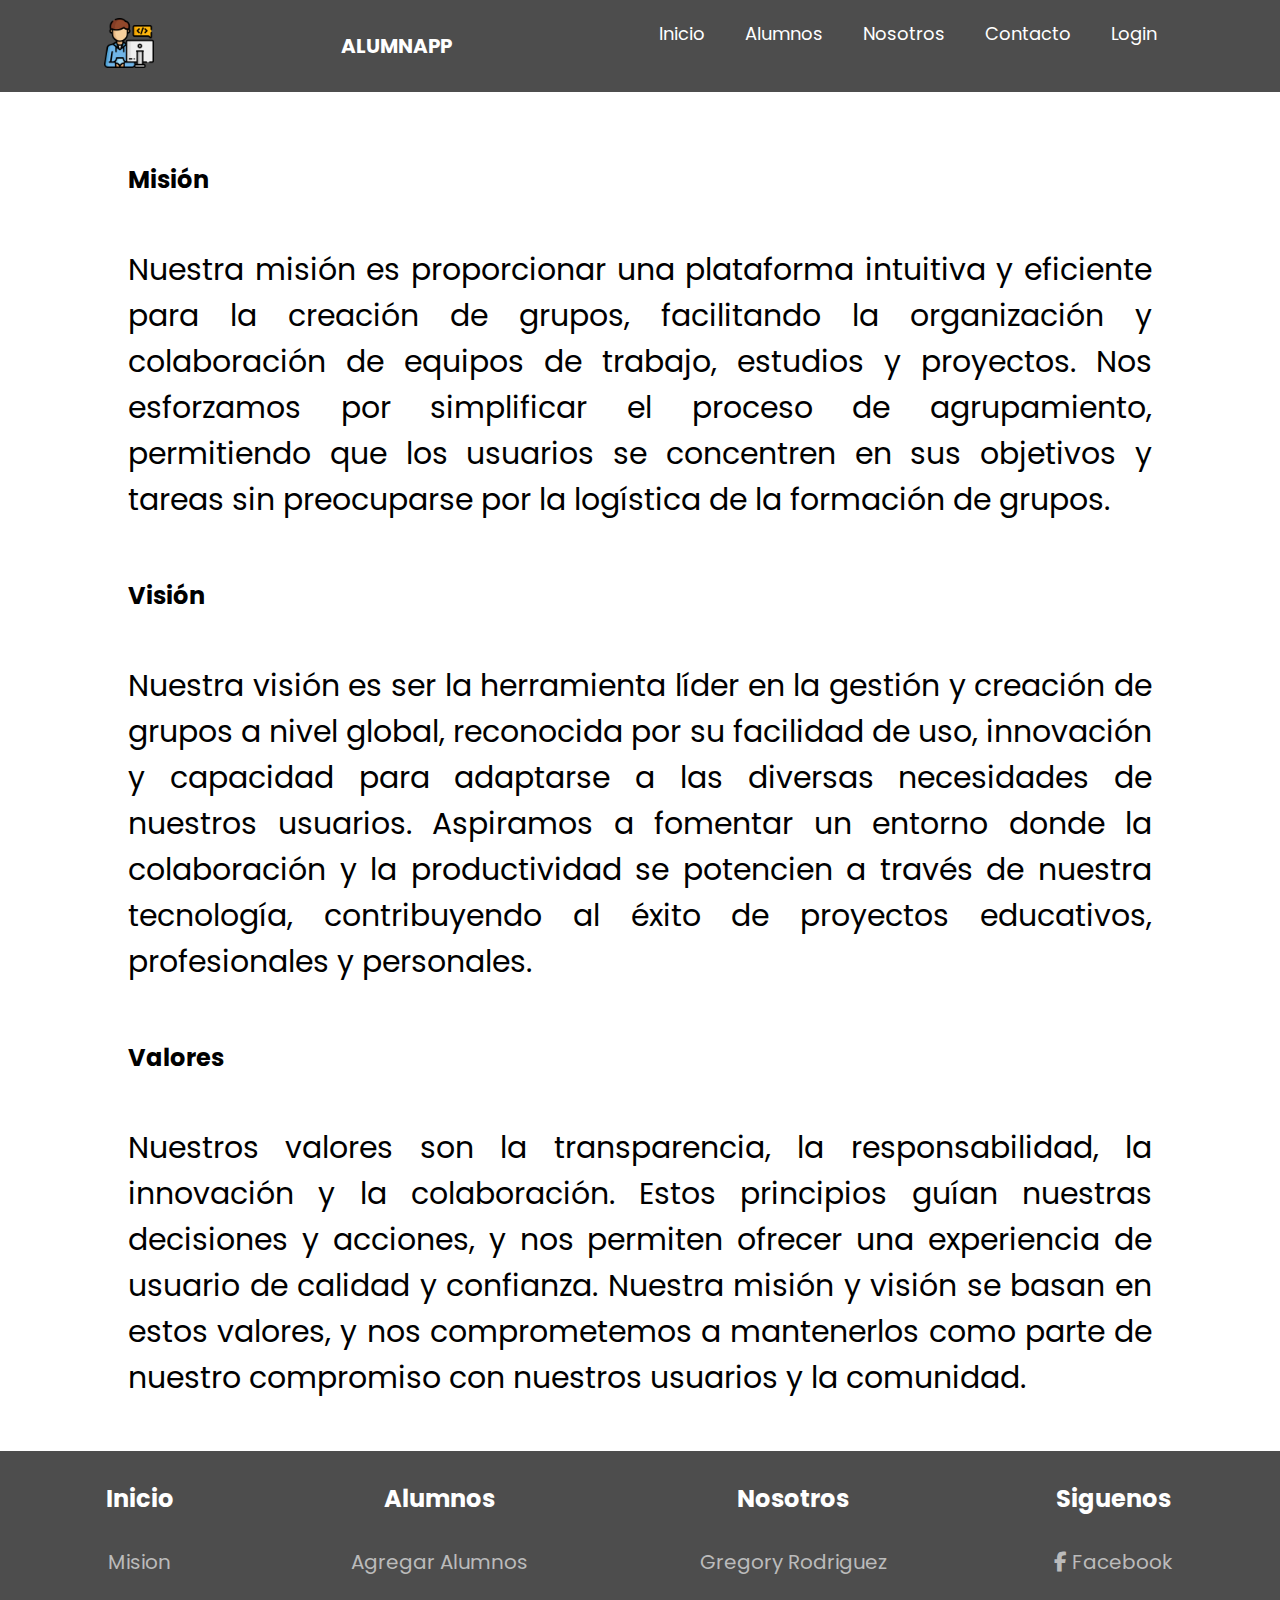
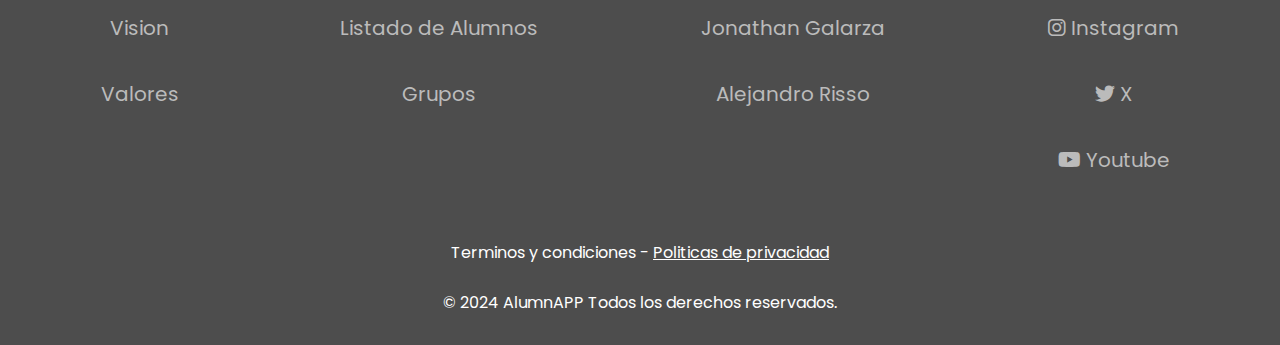
==== commit 59a70fa9: "ultimo" ====
--- a/index.html
+++ b/index.html
@@ -15,40 +15,33 @@
             <header class="header">
                 <div><img class="logor" src="/src/grupo1.png"></div>
                 <div class="logo"><a href="/index.html">AlumnAPP</a></div>
-                <input type="checkbox" id="toggle">
-                <label for="toggle"><img class="menu" src="/src/menuresp.png" alt="menu"></label>
                 <nav class="navigation">
                     <ul>
-                        <li><a href="/index.html">Inicio</a>
+                        <li><a href="#">Inicio</a>
+                            <br>
                             <ul>
                                 <li><a href="/index.html#Mision">Misión</a></li>
                                 <li><a href="/index.html#Vision">Visión</a></li>
                                 <li><a href="/index.html#Valores">Valores</a></li>
                             </ul>
                         </li>
-                        <li><a href="/pages/alumnos.html">Alumnos</a>
+                        <li><a href="#">Alumnos</a>
+                            <br>
                             <ul>
                                 <li><a href="/pages/alumnos.html">Agregar Alumnos</a></li>
                                 <li><a href="#">Modificar Alumnos</a></li>
                                 <li><a href="#">Eliminar Alumnos</a></li>
                             </ul>
                         </li>
-                        <li><a href="/pages/nosotros.html">Nosotros</a>
+                        <li><a href="/pages/nosotros.html">Nosotros</a></li>
+                        <li><a href="/pages/contacto.html">Contacto</a></li>
+                        <li><a href="#">Login</a>
+                            <br>
                             <ul>
-                                <li><a href="/pages/nosotros.html#Gregory">Gregory Rodriguez</a></li>
-                                <li><a href="/pages/nosotros.html#Jonathan">Jonathan Galarza</a></li>
-                                <li><a href="/pages/nosotros.html#Alejandro">Alejandro Risso</a></li>
+                                <li><a href="/pages/login.html">Iniciar Sesión</a></li>
+                                <li><a href="/pages/registro.html">Registrarse</a></li>
                             </ul>
                         </li>
-                        <li><a href="/pages/contacto.html">Contacto</a>
-                            <ul>
-                                <li><a href="#"><i class="fab fa-facebook-f"></i> Facebook</a></li>
-                                <li><a href="#"><i class="fab fa-instagram"></i> Instagram</a></li>
-                                <li><a href="#"><i class="fab fa-twitter"></i> X</a></li>
-                                <li><a href="#"><i class="fab fa-youtube"></i> Youtube</a></li>
-                            </ul>
-                        </li>
-                        <li><a href="#">Login</a></li>
                     </ul>
                 </nav>
             </header>
@@ -91,8 +84,8 @@
                         <h4>Alumnos</h4>
                         <ul>
                             <li><a href="/pages/alumnos.html">Agregar Alumnos</a></li>
-                            <li><a href="/pages/alumnos.html#Listado">Listado de Alumnos</a></li>
-                            <li><a href="/pages/alumnos.html#Grupos">Grupos</a></li>
+                            <li><a href="/pages/listado.html#Alumnos">Listado de Alumnos</a></li>
+                            <li><a href="/pages/listado.html#Grupos">Grupos</a></li>
                             <!--<li><a href="./pages/login.html">Login</a></li>-->
                         </ul>
                     </div>
--- a/Design/style.css
+++ b/Design/style.css
@@ -1,371 +1,35 @@
 @import url('https://fonts.googleapis.com/css2?family=Poppins:ital,wght@0,100;0,200;0,300;0,400;0,500;0,600;0,700;0,800;0,900;1,100;1,200;1,300;1,400;1,500;1,600;1,700;1,800;1,900&display=swap');
 
-@media (max-width: 480px){
-
-.quienes {
-
-    padding: 25px;
-
-    color: gray;
-
-    text-align: left;
-
-    font-size: 30px;
-
-    position: relative;
-
-    left: 100px;
-
-}
-
-
-
-
-.nosotros{  
-    display: inline-flex;
-
-    justify-content: center;
-
-}
-
-
-
-
-.box{
-
-    text-align: center;
-
-    font-size: 16px;
-
-    padding: 10px;
-
-    width: 100% ;
-
-    height: 100%;
-
-}
-
-
-
-
-.box img{
-    width: 210px ;
-
-    height: 300px;
-
-    margin: 0 100px;
-
-    border-radius:50%;
-
-    max-width: 100%;
-
-    opacity: 0.9;
-
-}
-
-
-
-
-.box a {
-
-text-decoration: none;
-
-color: black;
-}
-
-
-
-
-.box img:hover {
-    opacity: 1 ;
-}
-
-
-
-
-.box h3:hover{
-    color: blue;
-}
-
-
-
-
-.box a:hover {
-    color: blue;
-}
-
-
-*{
-    
-    font-family: Arial, Helvetica, sans-serif;
+
+*,
+*::before,
+*::after {
     margin: 0;
     padding: 0;
-    box-sizing:border-box;
-}
-
-
-#grupoForm{
-    width: 80%;
-    padding: 30px;
-    background: #24303c;
-    margin: auto;
-    margin-top: 50px;
-    border-radius: 4px;
-    color: white;
-    box-shadow: 7px 13px 37px #000;
-}
-
-#grupoForm h2{
-
-    font-size: 22px;
-    margin: auto;
-    padding-bottom: 30px;
-}
-
-#grupoForm p{
-    height: 50px;
-    margin: auto;
-    text-align: center;
-    font-size: 15px;
-    line-height: 40px;
-}
-
-#grupoForm a{
-    color: white;
-    text-decoration: underline;
-}
-
-#grupoForm a:hover{
-    color: white;
-    text-decoration: underline;
-}
-
-#bagregar, #crearGrupo, #btEnviar{
-    width: 100%;
-    padding: 12px;
-    background: #1f53c5;
-    border: none;
-    margin: 16px;
-    border-radius: 4px;
-    color: #bbbbbb;;
-    font-size: 16px;
-    cursor: pointer;
-    transition: all .2s ease;
-}
-
-#bagregar:hover{
-    color: white;
-    padding: 14px;
-}
-
-
-#crearGrupo:hover{
-    color: white;
-    padding: 14px;
-}
-
-#btEnviar:hover{
-    color: white;
-    padding: 14px;
-}
-
-#nombre, #apellido, #email, #consulta, #dni{
-    width: 100%;
-    background: #24303c;
-    padding: 10px;
-    border-radius: 4px;
-    margin-bottom: 20px;
-    border: 1px solid #1f53c5;
-    font-size: 18px;
-}
-
-#container{
-    display: flex;
-    flex-flow: column;
-    width: 100%;
-}
-
-#header {
-    padding: 30px 10%;
-    background: #000;
-}
-
-.logo{
-    width: 10%;
-    height: 10%;
-}
-
-.logo img{
-    width: 10%;
-}
-
-#nav{
-    display: flex;
-    flex-flow: row;
-    justify-content: space-between;
-    width: 100%;
-}
-
-#nav ul{
-    list-style: none;
-}
-
-#nav ul li{
-    display: inline;
-    padding: 5px;
-    margin: 5px;
-}
-
-#nav ul li a{
-
-    text-align: justify;
-    font-size: 10px;
-    margin: 10px;
-    text-decoration: none;
-    color: gray;
-    transition: all .1s ease;
-}
-
-#nav ul li a:hover{
-    color: #fff;
-    font-size: 12px;
-}
-
-#footer{
-    width: 100%;
-    background: #000;
-    margin: auto;
-    text-decoration: none;
-}
-
-#containerfoot{
-    text-align: center;
-    padding: 20px;
-    margin: auto;
-}
-
-
-#footer-links ul{
-    margin: auto;
-    list-style: none;
-}
-
-#footer-links ul li {
-    font-size: 20px;
-    padding: 5px;
-    margin: auto;
-}
-
-#footer-links h4{
-    padding: 10px;
-    margin: auto;
-    font-size: 20px;
-    color: #fff;
-    display: block;
-}
-
-#footer-links ul li a{
-    margin: auto;
-    padding: 30px;
-    font-size: 16px;
-    color: #bbbbbb ;
-    text-decoration: none;
-    transition: all .50s ease;
-}
-
-#footer-links ul li a:hover {
-    padding-left: 6px;
-    color: #fff;
-}
-
-.marca{
-    padding: 10px;
-    margin: 10px;
-    color: #fff;
-}
-
-.marca a{
-    color: #fff;
-    text-decoration: none;
-}
-
-#grupoForm{
-    width: 60%;
-    padding: 30px 15px;
-    display: flex;
-    flex-wrap: wrap;
-}
-
-#main{
-    display: flex;
-    flex-wrap: wrap;
-    flex-flow: column;
-    justify-content: center;
-    padding-bottom: 30px;
-}
-
-#aside{
-    width: 100%;
-    padding: 30px;
-    margin: 30px;
-}
-
-#aside ul{
-    list-style: none;
-}
-
-#seccion{
-    text-align: justify;
-    width: 80%;
-    margin: 0 auto;
-}
-
-article{
-    width: 100%;
-    margin: 0 auto;
-    padding-bottom: 20px;
-    font-size: 20px;
-}
-
-article h2{
-    margin: 30px auto;
-}
-
-
-#seccion article p{
-    text-justify: inter-word;
-}
-
-
-#nav ul ul{
-    display: none;
-}
-
-.politicas{
-    text-align: justify;
-    width: 100%;
-    padding: 50px;
-    margin: 10px auto;
-}
-
-}
-
-/*Medida tablets*/
-@media (min-width: 481px) and (max-width: 768px){
+    box-sizing: inherit;
+}
+
+body{
+    font-family: 'Poppins', sans-serif;
+    min-height: 100vh;
+    box-sizing: border-box;
+    
+    background-image: url("/src/img-main.jpg");
+
+    background-size:auto;
+    }
+
+@media (max-width: 480px){
 
     .quienes {
 
         padding: 25px;
     
-        color: gray;
-    
-        text-align: left;
-    
-        font-size: 30px;
-    
-        position: relative;
-    
-        left: 100px;
+        color: #000;
+
+        margin: auto;
+    
+        font-size: 20px;
     
     }
     
@@ -425,44 +89,28 @@
         color: blue;
     }
     
-    *,
-    *::before,
-    *::after {
-        margin: 0;
-        padding: 0;
-        box-sizing: inherit;
-    }
-    
-    body{
-        font-family: 'Poppins', sans-serif;
-        min-height: 100vh;
-        box-sizing: border-box;
-    }
     
     .header{
-        position:static;
-        top:0;
-        left: 0;
-        right: 0;
         background-color: rgba(1,1, 1, 0.7);
-        padding: 0px 10px;
         display: flex;
-        align-items: center;
-        justify-content:space-around;
-        z-index: 1000;
     }
     
     .logor{
+        padding-left:50px;
+        padding-top: 20px;
+        grid-area: logor;
         width: 50px;
         cursor: pointer;
-        padding-left: px;
+        padding-left: 20px;
     }
     
     .logo{
-        font-size: 20px;
+        padding-top: 20px;
+        grid-area: logo;
+        font-size: 15px;
         text-transform: uppercase;
         color: #ffffff;
-        font-weight: 700;
+        font-weight: 500;
         cursor: pointer;
     }
     
@@ -471,11 +119,24 @@
         text-align: left;
         color: #fff;
     }
-    
+
+    
+    .header{
+        display:grid;
+        grid-template-areas:
+        "logor logo"
+        "navigation navigation";
+    }
+
+    .navigation{
+        padding: 20px;
+        grid-area: navigation;
+        margin:auto;
+    }
     .navigation ul{
         list-style: none;
     }
-    
+
     .header .navigation ul li{
         float: left;
         position: relative;
@@ -485,19 +146,18 @@
         font-size: 18px;
         color: #ffffff;
         text-decoration: none;
-        padding: 20px;
-        display: block;
+        padding: 5px;
     }
     
     .header .navigation ul li a:hover{
         background-color: #685ceb;
-        font-weight: 600;
+        font-weight: 400;
     }
     
     .header .navigation ul li ul{
         position: absolute;
         right: 0;
-        width: 300px;
+        width: 100%;
         background-color: rgba(1,1, 1, 0.7);
         display: none;
     
@@ -511,31 +171,14 @@
     .header .navigation ul li ul li ul{
         position: absolute;
         top: 0;
-        right: 300px;
-    }
-    
-    .header .navigation ul li ul li{
         width: 100%;
     }
     
     .header .navigation ul li:hover > ul {
-        display: initial;
-    }
-    
-    #toggle,
-    .header label{
-        display: none;
-        cursor: pointer;
-    }
-    
-    .menu{
-        width: 45px;
-        height: 35px;
-    }
-    
-        
-        
-        #grupoForm{
+        display:block;
+    }
+    
+    #grupoForm{
             width: 80%;
             padding: 30px;
             background: #24303c;
@@ -547,7 +190,7 @@
         }
         
         #grupoForm h2{
-            font-size: 25px;
+            font-size: 20px;
             margin: auto;
             padding-bottom: 30px;
         }
@@ -601,7 +244,7 @@
             padding: 14px;
         }
         
-        #nombre, #apellido, #email, #consulta, #dni{
+        #nombre, #apellido, #email, #consulta, #dni, #user, #pasw{
             width: 100%;
             color: #fff;
             background: #24303c;
@@ -638,7 +281,7 @@
         }
         
         #footer-links ul li {
-            font-size: 30px;
+            font-size: 20px;
             padding: 10px;
             margin: auto;
         }
@@ -646,7 +289,7 @@
         #footer-links h4{
             padding: 10px;
             margin: auto;
-            font-size: 24px;
+            font-size: 20px;
             color: #fff;
             display: block;
         }
@@ -728,7 +371,7 @@
         
         #seccion p{
             text-align: justify;
-            font-size: 30px;
+            font-size: 20px;
             text-justify: inter-word;
         }
         
@@ -746,9 +389,9 @@
         }
     
     }
-
-/*Medida laptop*/
-@media (min-width: 769px) and (max-width: 1200px){
+/*Medida tablets*/
+@media (min-width: 481px) and (max-width: 768px){
+
     .quienes {
 
         padding: 25px;
@@ -757,16 +400,13 @@
     
         text-align: left;
     
-        font-size: 30px;
+        font-size: 20px;
     
         position: relative;
     
         left: 100px;
     
     }
-    
-    
-    
     
     .nosotros{
         display: flex;
@@ -776,8 +416,6 @@
     }
     
     
-    
-    
     .box{
     
         text-align: center;
@@ -791,9 +429,6 @@
         height: 100%;
     
     }
-    
-    
-    
     
     .box img{
         width: 210px;
@@ -810,76 +445,45 @@
     
     }
     
-    
-    
-    
     .box a {
     
     text-decoration: none;
     
     color: black;
     }
-    
-    
-    
     
     .box img:hover {
         opacity: 1;
     }
     
-    
-    
-    
     .box h3:hover{
         color: blue;
     }
     
-    
-    
-    
     .box a:hover{
         color: blue;
     }
-    
-    
-    *,
-    *::before,
-    *::after {
-        margin: 0;
-        padding: 0;
-        box-sizing: inherit;
-    }
-    
-    body{
-        font-family: 'Poppins', sans-serif;
-        min-height: 100vh;
-        box-sizing: border-box;
-    }
-    
     .header{
-        position:static;
-        top:0;
-        left: 0;
-        right: 0;
         background-color: rgba(1,1, 1, 0.7);
-        padding: 0px 10px;
         display: flex;
-        align-items: center;
-        justify-content:space-around;
-        z-index: 1000;
     }
     
     .logor{
+        padding-left:50px;
+        padding-top: 20px;
+        grid-area: logor;
         width: 50px;
         cursor: pointer;
-        padding-left: px;
+        padding-left: 20px;
     }
     
     .logo{
-        font-size: 20px;
+        padding-top: 20px;
+        grid-area: logo;
+        font-size: 15px;
         text-transform: uppercase;
         color: #ffffff;
-        font-weight: 700;
+        font-weight: 500;
         cursor: pointer;
     }
     
@@ -888,71 +492,66 @@
         text-align: left;
         color: #fff;
     }
-    
+
+    .navigation{
+        padding: 20px;
+        grid-area: navigation;
+        margin:auto;
+    }
     .navigation ul{
         list-style: none;
     }
-    
-    .header .navigation ul li{
-        float: left;
-        position: relative;
-    }
-    
-    .header .navigation ul li a{
-        font-size: 18px;
-        color: #ffffff;
-        text-decoration: none;
-        padding: 20px;
-        display: block;
-    }
-    
-    .header .navigation ul li a:hover{
-        background-color: #685ceb;
-        font-weight: 600;
-    }
-    
-    .header .navigation ul li ul{
-        position: absolute;
-        right: 0;
-        width: 300px;
-        background-color: rgba(1,1, 1, 0.7);
-        display: none;
-    
-    }
-    
-    .header .navigation ul li ul li a{
-        font-size: 15px;
-        text-transform: capitalize;
-    }
-    
-    .header .navigation ul li ul li ul{
-        position: absolute;
-        top: 0;
-        right: 300px;
-    }
-    
-    .header .navigation ul li ul li{
-        width: 100%;
-    }
-    
-    .header .navigation ul li:hover > ul {
-        display: initial;
-    }
-    
-    #toggle,
-    .header label{
-        display: none;
-        cursor: pointer;
-    }
-    
-    .menu{
-        width: 45px;
-        height: 35px;
-    }
-    
-        
-        
-        #grupoForm{
+
+    .header{
+        display:grid;
+        grid-template-areas:
+        "logor logo"
+        "navigation navigation";
+    }
+
+        .header .navigation ul li{
+            float: left;
+            position: relative;
+        }
+        
+        .header .navigation ul li a{
+            font-size: 18px;
+            color: #ffffff;
+            text-decoration: none;
+            padding: 5px;
+        }
+        
+        .header .navigation ul li a:hover{
+            background-color: #685ceb;
+            font-weight: 400;
+        }
+        
+        .header .navigation ul li ul{
+            position: absolute;
+            right: 0;
+            width: 100%;
+            background-color: rgba(1,1, 1, 0.7);
+            display: none;
+        
+        }
+        
+        .header .navigation ul li ul li a{
+            font-size: 15px;
+            text-transform: capitalize;
+        }
+        
+        .header .navigation ul li ul li ul{
+            position: absolute;
+            top: 0;
+            width: 100%;
+        }
+        
+        .header .navigation ul li:hover > ul {
+            display:block;
+        }
+        
+
+    #grupoForm{
             width: 80%;
             padding: 30px;
             background: #24303c;
@@ -964,7 +563,7 @@
         }
         
         #grupoForm h2{
-            font-size: 25px;
+            font-size: 20px;
             margin: auto;
             padding-bottom: 30px;
         }
@@ -1018,7 +617,7 @@
             padding: 14px;
         }
         
-        #nombre, #apellido, #email, #consulta, #dni{
+        #nombre, #apellido, #email, #consulta, #dni, #user, #pasw{
             width: 100%;
             color: #fff;
             background: #24303c;
@@ -1055,7 +654,7 @@
         }
         
         #footer-links ul li {
-            font-size: 30px;
+            font-size: 20px;
             padding: 10px;
             margin: auto;
         }
@@ -1063,7 +662,7 @@
         #footer-links h4{
             padding: 10px;
             margin: auto;
-            font-size: 24px;
+            font-size: 20px;
             color: #fff;
             display: block;
         }
@@ -1145,7 +744,410 @@
         
         #seccion p{
             text-align: justify;
-            font-size: 30px;
+            font-size: 20px;
+            text-justify: inter-word;
+        }
+        
+        
+        #nav ul ul{
+            display: none;
+        }
+        
+        
+        .politicas{
+            text-align: justify;
+            width: 100%;
+            padding: 50px;
+            margin: 10px auto;
+        }
+    
+    }
+
+/*Medida laptop*/
+@media (min-width: 769px) and (max-width: 1200px){
+    .quienes {
+
+        padding: 25px;
+    
+        color: gray;
+    
+        text-align: left;
+    
+        font-size: 20px;
+    
+        position: relative;
+    
+        left: 100px;
+    
+    }
+    
+    
+    
+    
+    .nosotros{
+        display: flex;
+        flex-wrap: wrap;
+        justify-content: center;
+    
+    }
+    
+    
+    
+    
+    .box{
+    
+        text-align: center;
+    
+        font-size: 16px;
+    
+        padding: 10px;
+    
+        width: 100%;
+    
+        height: 100%;
+    
+    }
+    
+    
+    
+    
+    .box img{
+        width: 210px;
+    
+        height: 300px;
+    
+        margin: 0 100px;
+    
+        border-radius:50%;
+    
+        max-width: 100%;
+    
+        opacity: 0.9;
+    
+    }
+    
+    
+    
+    
+    .box a {
+    
+    text-decoration: none;
+    
+    color: black;
+    }
+    
+    
+    
+    
+    .box img:hover {
+        opacity: 1;
+    }
+    
+    
+    
+    
+    .box h3:hover{
+        color: blue;
+    }
+    
+    
+    
+    
+    .box a:hover{
+        color: blue;
+    }
+    
+    
+    .header{
+        position:static;
+        top:0;
+        left: 0;
+        right: 0;
+        background-color: rgba(1,1, 1, 0.7);
+        padding: 0px 10px;
+        display: flex;
+        align-items: center;
+        justify-content:space-around;
+        z-index: 1000;
+    }
+    
+    .logor{
+        width: 50px;
+        cursor: pointer;
+        padding-left: px;
+    }
+    
+    .logo{
+        font-size: 20px;
+        text-transform: uppercase;
+        color: #ffffff;
+        font-weight: 700;
+        cursor: pointer;
+    }
+    
+    .logo a{
+        text-decoration: none;
+        text-align: left;
+        color: #fff;
+    }
+    
+    .navigation ul{
+        list-style: none;
+    }
+    
+    .header .navigation ul li{
+        float: left;
+        position: relative;
+    }
+    
+    .header .navigation ul li a{
+        font-size: 18px;
+        color: #ffffff;
+        text-decoration: none;
+        padding: 20px;
+        display: block;
+    }
+    
+    .header .navigation ul li a:hover{
+        background-color: #685ceb;
+        font-weight: 600;
+    }
+    
+    .header .navigation ul li ul{
+        position: absolute;
+        right: 0;
+        width: 300px;
+        background-color: rgba(1,1, 1, 0.7);
+        display: none;
+    
+    }
+    
+    .header .navigation ul li ul li a{
+        font-size: 15px;
+        text-transform: capitalize;
+    }
+    
+    .header .navigation ul li ul li ul{
+        position: absolute;
+        top: 0;
+        right: 300px;
+    }
+    
+    .header .navigation ul li ul li{
+        width: 100%;
+    }
+    
+    .header .navigation ul li:hover > ul {
+        display: initial;
+    }
+    
+    #toggle,
+    .header label{
+        display: none;
+        cursor: pointer;
+    }
+    
+    .menu{
+        width: 45px;
+        height: 35px;
+    }
+    
+        
+        
+        #grupoForm{
+            width: 80%;
+            padding: 30px;
+            background: #24303c;
+            margin: auto;
+            margin-top: 50px;
+            border-radius: 4px;
+            color: white;
+            box-shadow: 7px 13px 37px #000;
+        }
+        
+        #grupoForm h2{
+            font-size: 20px;
+            margin: auto;
+            padding-bottom: 30px;
+        }
+        
+        #grupoForm p{
+            height: 50px;
+            margin: auto;
+            text-align: center;
+            font-size: 20px;
+            line-height: 40px;
+        }
+        
+        #grupoForm a{
+            color: white;
+            text-decoration: underline;
+        }
+        
+        #grupoForm a:hover{
+            color: white;
+            text-decoration: underline;
+        }
+        
+        
+        #bagregar, #crearGrupo, #btEnviar{
+            width: 90%;
+            align-content: center;
+            padding: 12px;
+            background: #1f53c5;
+            border: none;
+            margin: 10px auto;
+            border-radius: 4px;
+            color: #bbbbbb;
+            font-size: 16px;
+            cursor: pointer;
+            transition: all .2s ease;
+        }
+        
+        #bagregar:hover{
+            color: white;
+            padding: 14px;
+        }
+        
+        
+        #crearGrupo:hover{
+            color: white;
+            padding: 14px;
+        }
+        
+        #btEnviar:hover{
+            color: white;
+            padding: 14px;
+        }
+        
+        #nombre, #apellido, #email, #consulta, #dni, #user, #pasw{
+            width: 100%;
+            color: #fff;
+            background: #24303c;
+            padding: 10px;
+            border-radius: 4px;
+            margin-bottom: 20px;
+            border: 1px solid #1f53c5;
+            font-size: 20px;
+        }
+        
+        #container{
+            display: flex;
+            flex-flow: column;
+            width: 100%;
+        }
+        
+        #footer{
+            width: 100%;
+            background-color: rgba(1,1, 1, 0.7);
+            margin: auto;
+            text-decoration: none;
+        }
+        
+        #containerfoot{
+            text-align: center;
+            padding: 20px;
+            margin: auto;
+        }
+        
+        
+        #footer-links ul{
+            margin: auto;
+            list-style: none;
+        }
+        
+        #footer-links ul li {
+            font-size: 20px;
+            padding: 10px;
+            margin: auto;
+        }
+        
+        #footer-links h4{
+            padding: 10px;
+            margin: auto;
+            font-size: 20px;
+            color: #fff;
+            display: block;
+        }
+        
+        #footer-links ul li a{
+            margin: auto;
+            padding: 30px;
+            font-size: 20px;
+            color: #bbbbbb ;
+            text-decoration: none;
+            transition: all .50s ease;
+        }
+        
+        #footer-links ul li a:hover {
+            padding-left: 20px;
+            color: #fff;
+        }
+    
+        .marca{
+            width: 100%;
+            padding: 30px;
+            background-color: rgba(1,1, 1, 0.7);
+            margin: auto;
+            text-decoration: none;
+            text-align: center;
+        }
+        
+        .marca a{
+            color: #fff;
+        }
+    
+        .marca p{
+            color: #fff;
+        }
+    
+        #grupoForm{
+            width: 60%;
+            padding: 30px 15px;
+            display: flex;
+            flex-wrap: wrap;
+        }
+        
+        #main{
+            display: flex;
+            flex-wrap: wrap;
+            flex-flow: column;
+            justify-content: center;
+            padding-bottom: 30px;
+            padding-top: 20px;
+        }
+        
+        #aside{
+            width: 100%;
+            padding: 30px;
+            margin: 30px;
+        }
+        
+        #aside ul{
+            list-style: none;
+        }
+    
+        
+        #seccion{
+            text-align: justify;
+            width: 80%;
+            margin: 20px auto;
+        }
+        
+        article{
+            width: 100%;
+            margin: 0 auto;
+            padding-bottom: 20px;
+        }
+    
+        article h2{
+            margin: 30px auto;
+        }
+        
+        
+        #seccion p{
+            text-align: justify;
+            font-size: 20px;
             text-justify: inter-word;
         }
         
@@ -1259,21 +1261,6 @@
 
 .box a:hover{
     color: blue;
-}
-
-
-*,
-*::before,
-*::after {
-    margin: 0;
-    padding: 0;
-    box-sizing: inherit;
-}
-
-body{
-    font-family: 'Poppins', sans-serif;
-    min-height: 100vh;
-    box-sizing: border-box;
 }
 
 .header{
@@ -1438,7 +1425,7 @@
         padding: 14px;
     }
     
-    #nombre, #apellido, #email, #consulta, #dni{
+    #nombre, #apellido, #email, #consulta, #dni, #user, #pasw{
         width: 100%;
         color: #fff;
         background: #24303c;
